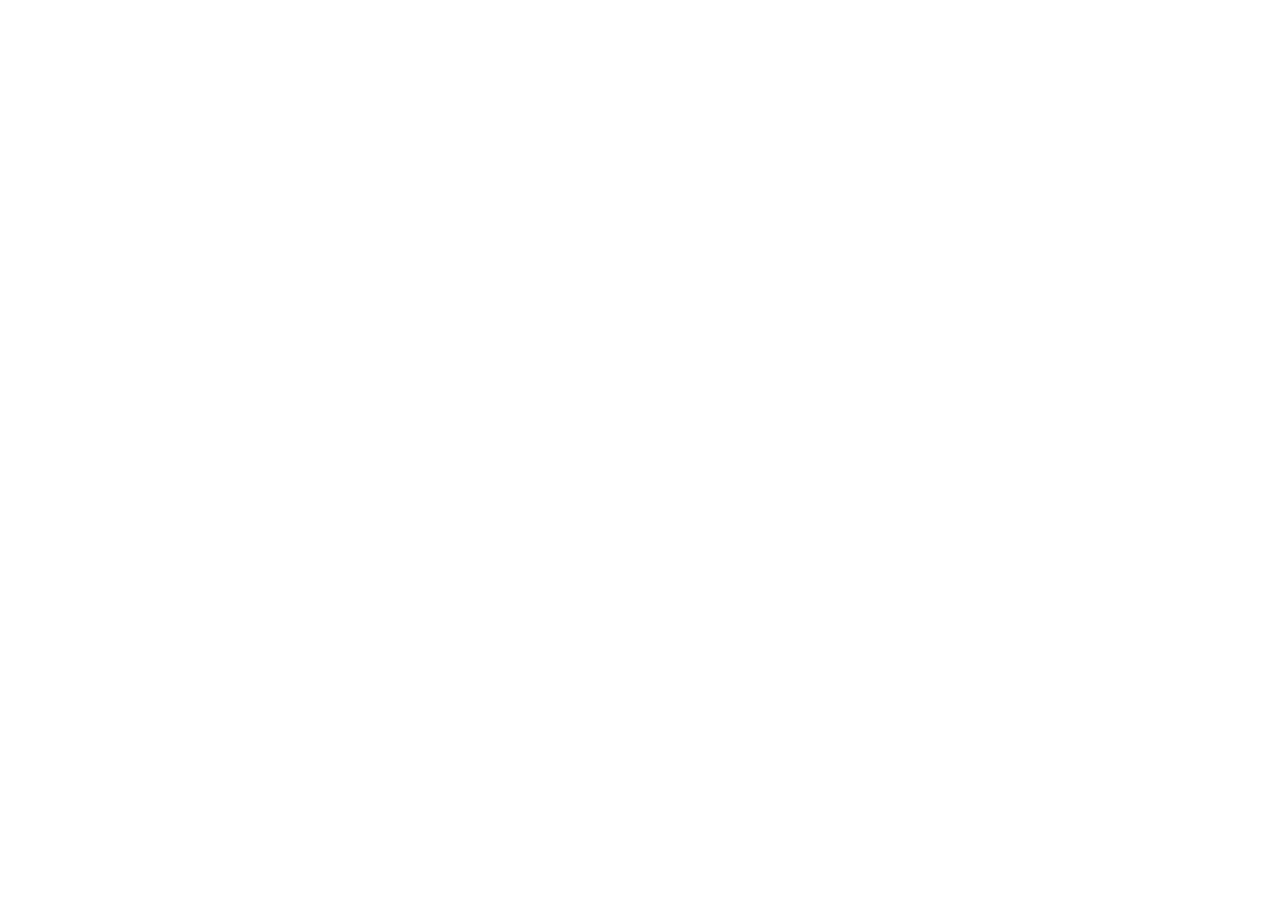
==== index.html @ 25af3614 "Add files via upload" ====
<!doctype html>
<html lang="en">
  <head>
    <meta charset="UTF-8" />
    <meta name="viewport" content="width=device-width, initial-scale=1.0" />
    <title>شركة النور للخدمات الفنية | Al-Nour Cooling & Technical Services</title>
    <meta name="description" content="شركة النور للخدمات الفنية - متخصصون في صيانة وتصليح جميع أنواع المكيفات في دبي، الشارقة، عجمان وباقي الإمارات. كشف مجاني وضمان على جميع الخدمات الفنية." />
    <meta name="keywords" content="صيانة مكيفات دبي, تصليح مكيفات الشارقة, صيانة تكييف عجمان, شركة النور للخدمات الفنية, صيانة تكييف الإمارات" />
  </head>
  <body>
    <div id="root"></div>
    <script type="module" src="/src/main.tsx"></script>
  </body>
</html>
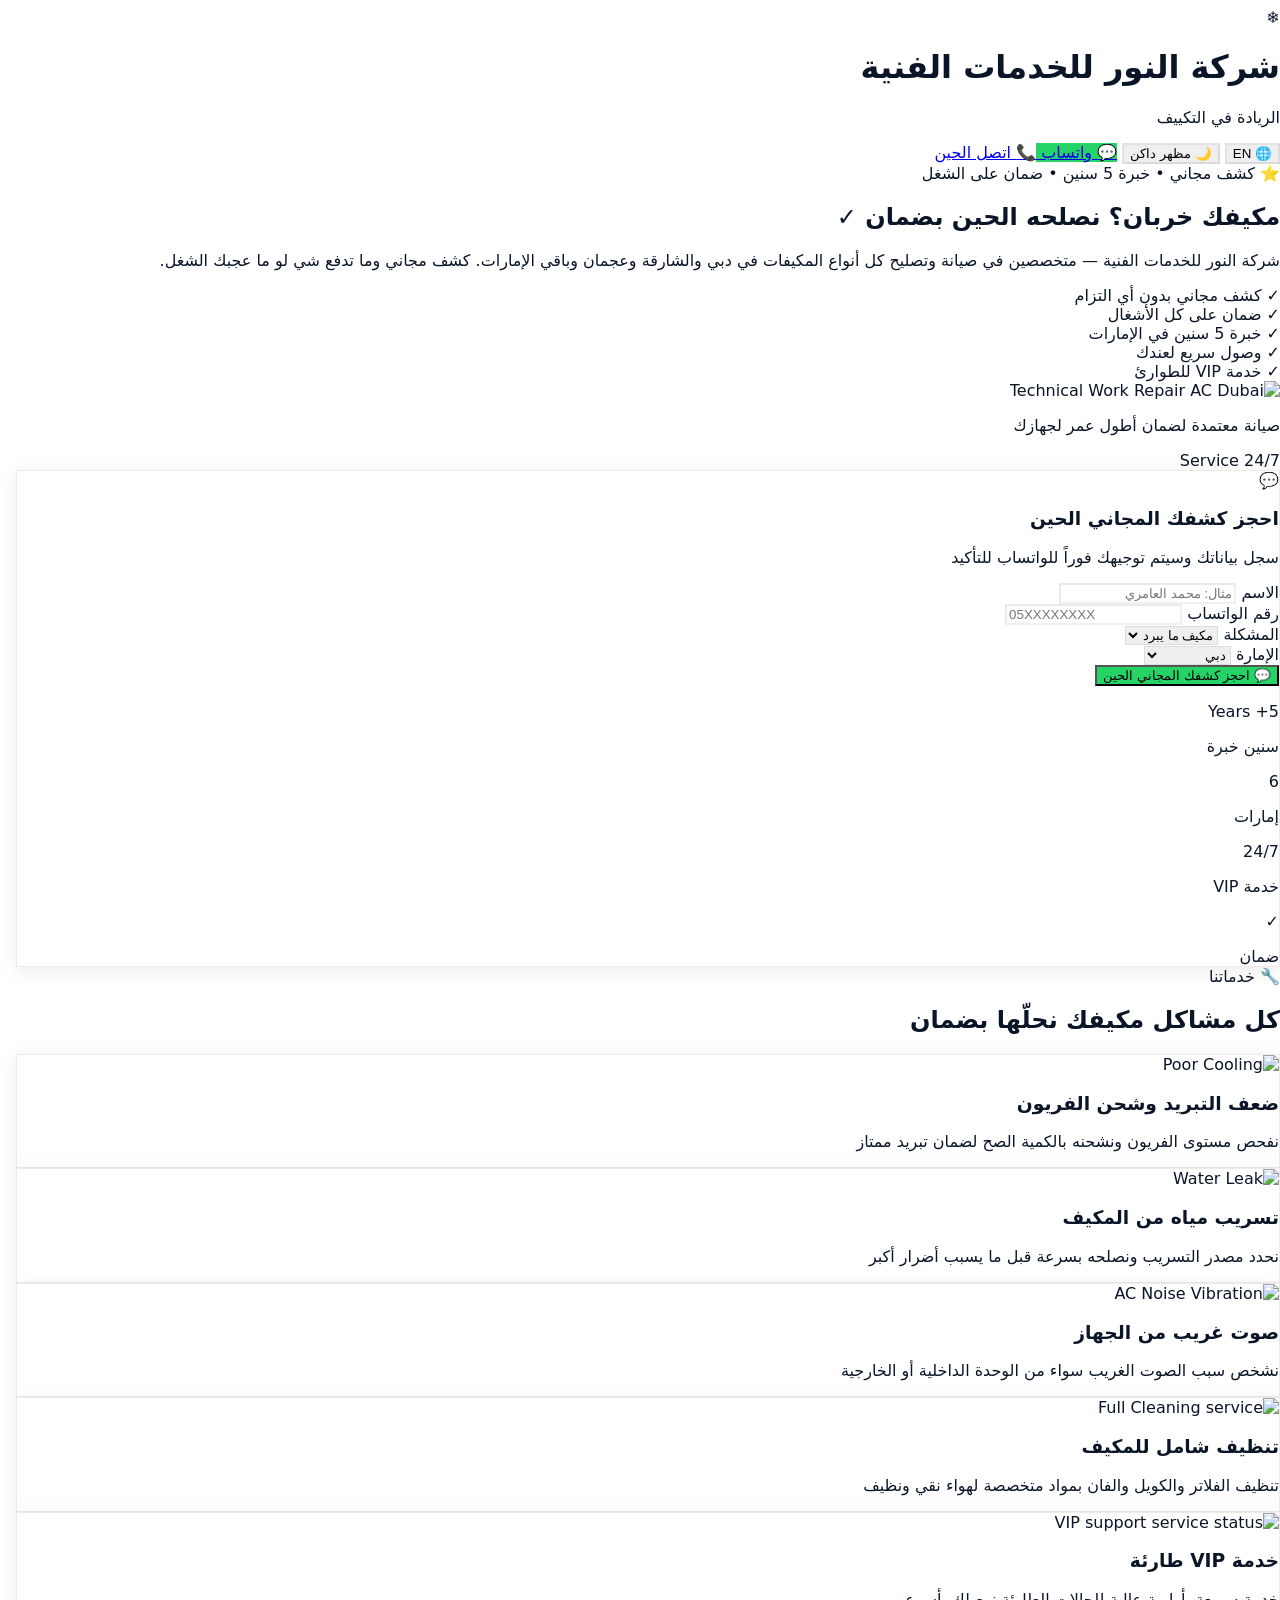
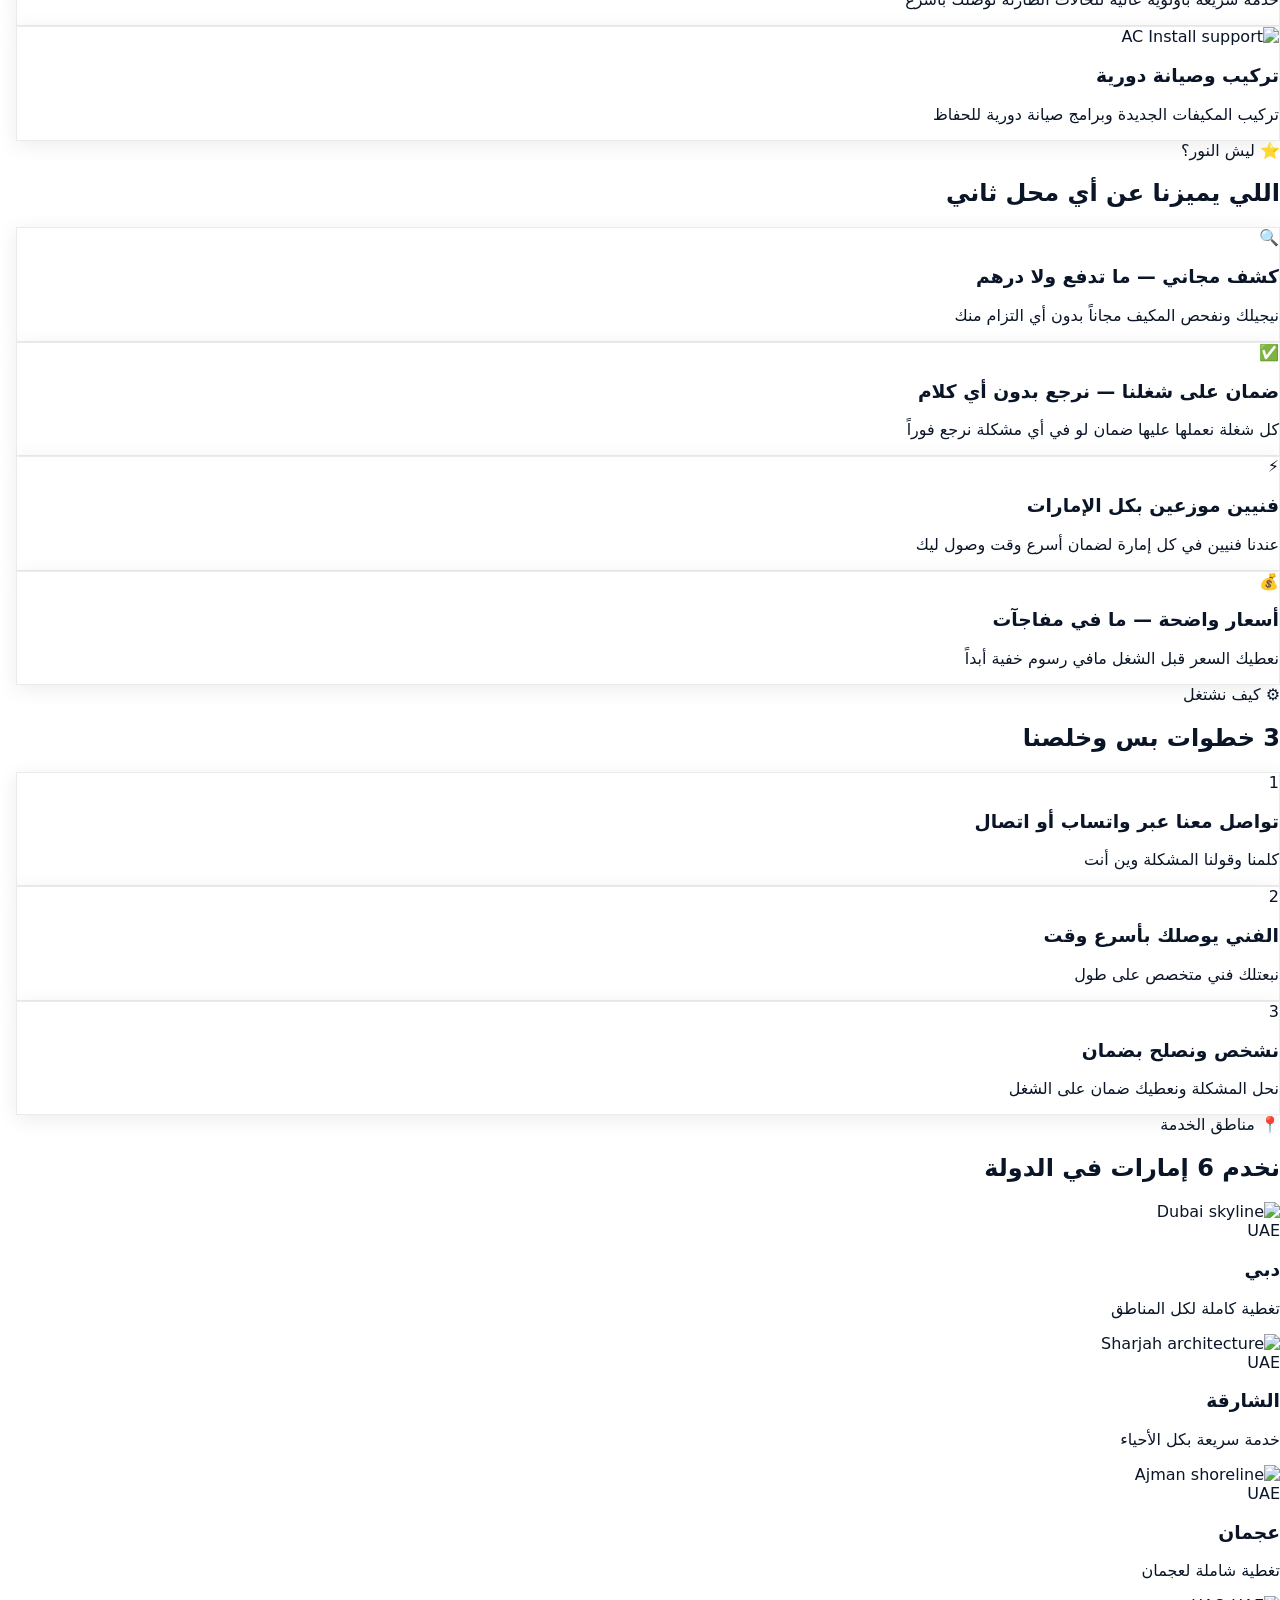
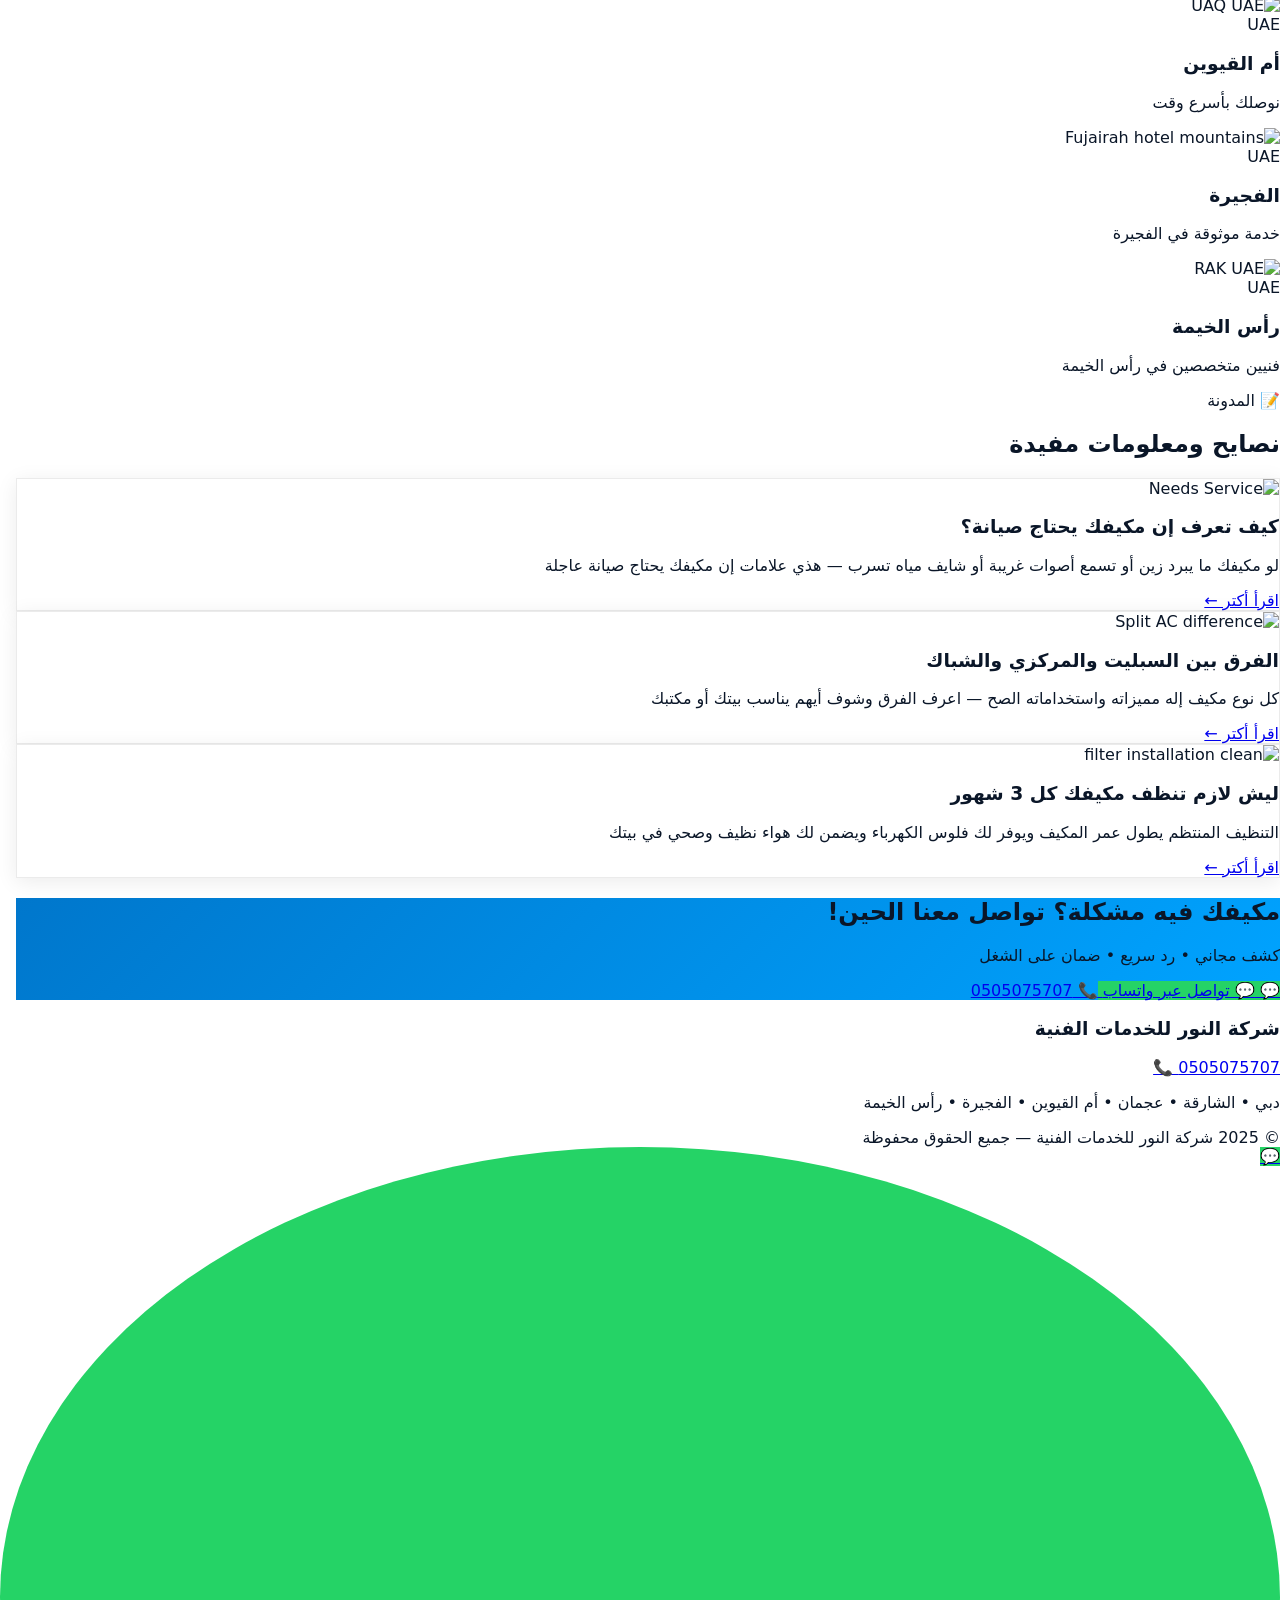
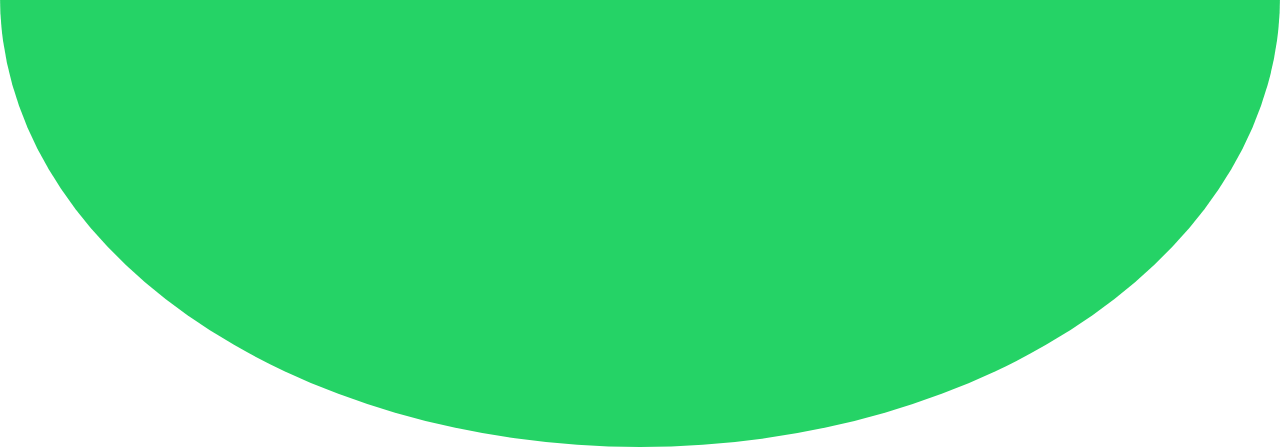
==== commit c9c75738: "Netlify deploy error due to missing or misnamed src/main.tsx file (6a4e03267c9fce00bde12cea)" ====
--- a/index.html
+++ b/index.html
@@ -1,15 +1,782 @@
-<!doctype html>
-<html lang="en">
-  <head>
-    <meta charset="UTF-8" />
-    <meta name="viewport" content="width=device-width, initial-scale=1.0" />
-    <title>شركة النور للخدمات الفنية | Al-Nour Cooling & Technical Services</title>
-    <meta name="description" content="شركة النور للخدمات الفنية - متخصصون في صيانة وتصليح جميع أنواع المكيفات في دبي، الشارقة، عجمان وباقي الإمارات. كشف مجاني وضمان على جميع الخدمات الفنية." />
-    <meta name="keywords" content="صيانة مكيفات دبي, تصليح مكيفات الشارقة, صيانة تكييف عجمان, شركة النور للخدمات الفنية, صيانة تكييف الإمارات" />
-  </head>
-  <body>
-    <div id="root"></div>
-    <script type="module" src="/src/main.tsx"></script>
-  </body>
+<!DOCTYPE html>
+<html lang="ar" dir="rtl" class="scroll-smooth">
+<head>
+  <meta charset="UTF-8">
+  <meta name="viewport" content="width=device-width, initial-scale=1.0">
+  <title>شركة النور للخدمات الفنية | Al-Nour Cooling & Technical Services</title>
+  <meta name="description" content="شركة النور للخدمات الفنية - متخصصون في صيانة وتصليح جميع أنواع المكيفات في دبي، الشارقة، عجمان وباقي الإمارات. كشف مجاني وضمان على جميع الخدمات الفنية.">
+  <meta name="keywords" content="صيانة مكيفات دبي, تصليح مكيفات الشارقة, صيانة تكييف عجمان, شركة النور للخدمات الفنية, صيانة تكييف الإمارات">
+
+  <!-- Tailwind CSS CDN -->
+  <script src="https://cdn.tailwindcss.com"></script>
+
+  <script>
+    tailwind.config = {
+      darkMode: 'class',
+      theme: {
+        extend: {
+          colors: {
+            app: {
+              blue: '#0077CC',
+              cyan: '#00A3FF',
+              navy: '#0A1628',
+              'navy-mid': '#0F2040',
+            }
+          }
+        }
+      }
+    }
+  </script>
+
+  <!-- Google Fonts support for Inter -->
+  <link href="https://fonts.googleapis.com/css2?family=Inter:wght@400;500;600;700;800;900&display=swap" rel="stylesheet">
+
+  <style>
+    /* 2. Primary Light CSS Variables */
+    :root {
+      --bg: #FFFFFF;
+      --bg-2: #F5F8FF;
+      --text: #0A1628;
+      --text-dim: #6B8BAA;
+      --blue: #0077CC;
+      --cyan: #00A3FF;
+      --navy: #0A1628;
+      --navy-mid: #0F2040;
+      --white: #FFFFFF;
+      --border: rgba(0,0,0,0.08);
+      --card-bg: #FFFFFF;
+      --shadow: 0 4px 20px rgba(0,0,0,0.08);
+    }
+
+    /* 3. Dark Mode CSS Variables */
+    .dark {
+      --bg: #0A1628;
+      --bg-2: #0F2040;
+      --text: #FFFFFF;
+      --text-dim: #8BA3C0;
+      --border: rgba(255,255,255,0.08);
+      --card-bg: rgba(255,255,255,0.04);
+      --shadow: 0 4px 20px rgba(0,0,0,0.3);
+    }
+
+    body {
+      font-family: 'Inter', system-ui, -apple-system, sans-serif;
+      background-color: var(--bg);
+      color: var(--text);
+      transition: background-color 0.3s ease, color 0.3s ease;
+    }
+
+    .custom-border {
+      border-color: var(--border);
+    }
+
+    .custom-card {
+      background-color: var(--card-bg);
+      border: 1px solid var(--border);
+      box-shadow: var(--shadow);
+    }
+
+    .custom-bg2 {
+      background-color: var(--bg-2);
+    }
+
+    /* Floating WhatsApp keyframes */
+    @keyframes ripple {
+      0% { transform: scale(1); opacity: 1; }
+      100% { transform: scale(1.4); opacity: 0; }
+    }
+    .ripple-active::before {
+      content: '';
+      position: absolute;
+      width: 100%;
+      height: 100%;
+      background-color: #25D366;
+      border-radius: 50%;
+      z-index: -1;
+      animation: ripple 1.8s infinite ease-out;
+    }
+  </style>
+</head>
+<body class="min-h-screen pb-12 overflow-x-hidden">
+
+  <!-- ==================== 1. FIXED BLURRED HEADER ==================== -->
+  <header class="fixed top-0 left-0 right-0 z-50 h-[84px] custom-border border-b bg-opacity-80 backdrop-blur-[12px] flex items-center transition-all duration-300 shadow-sm" style="background-color: rgba(var(--bg), 0.8);">
+    <div class="container mx-auto px-4 md:px-8 flex items-center justify-between">
+
+      <!-- Brand Logo Section -->
+      <div class="flex items-center gap-3">
+        <div class="w-11 h-11 rounded-xl bg-app-blue flex items-center justify-center text-white shadow-md cursor-pointer hover:bg-opacity-95 transition-all">
+          <span class="text-2xl">❄️</span>
+        </div>
+        <div class="flex flex-col">
+          <h1 class="font-extrabold text-base md:text-lg tracking-tight flex items-center gap-1">
+            <span data-ar="شركة النور للخدمات الفنية" data-en="Al-Nour Technical Services">شركة النور للخدمات الفنية</span>
+          </h1>
+          <p class="text-[10px] md:text-xs text-slate-400 leading-none">
+            <span data-ar="الريادة في التكييف" data-en="AC & Cooling Excellence">الريادة في التكييف</span>
+          </p>
+        </div>
+      </div>
+
+      <!-- Action Area controllers -->
+      <div class="flex items-center gap-2 md:gap-3">
+
+        <!-- Language Switch trigger -->
+        <button id="lang-btn" class="flex items-center gap-1.5 px-3 py-2 rounded-lg border custom-border bg-white text-xs font-bold transition-all hover:border-app-blue active:scale-95 cursor-pointer text-slate-800 dark:text-slate-100 dark:bg-slate-800">
+          <span>🌐</span>
+          <span id="lang-text">EN</span>
+        </button>
+
+        <!-- Separate Light / Dark mode button -->
+        <button id="theme-btn" class="flex items-center gap-1.5 px-3 py-2 rounded-lg border custom-border bg-white text-xs font-bold transition-all hover:border-app-blue active:scale-95 cursor-pointer text-slate-800 dark:text-slate-100 dark:bg-slate-800">
+          <span id="theme-icon">🌙</span>
+          <span id="theme-text" data-ar="مظهر داكن" data-en="Dark">مظهر داكن</span>
+        </button>
+
+        <!-- WhatsApp Button #25D366 -->
+        <a href="https://wa.me/971505075707" target="_blank" class="flex items-center gap-1.5 px-3 py-2.5 rounded-lg text-white font-bold text-xs md:text-sm shadow-md transition-all active:scale-95 hover:brightness-110" style="background-color: #25D366;">
+          <span>💬</span>
+          <span class="hidden sm:inline" data-ar="واتساب" data-en="WhatsApp">واتساب</span>
+        </a>
+
+        <!-- Call Button (Blue) -->
+        <a href="tel:0505075707" class="flex items-center gap-1.5 px-3 py-2.5 rounded-lg text-white bg-app-blue font-bold text-xs md:text-sm shadow-md transition-all active:scale-95 hover:brightness-110">
+          <span>📞</span>
+          <span class="hidden sm:inline" data-ar="اتصل الحين" data-en="Call Now">اتصل الحين</span>
+        </a>
+
+      </div>
+
+    </div>
+  </header>
+
+
+  <!-- ==================== 2. HERO AREA WITH FORM BLOCK ==================== -->
+  <main class="pt-32 pb-16 md:pt-40 md:pb-24 px-4 md:px-8 max-w-7xl mx-auto w-full">
+
+    <!-- Stage 2 Responsive Layout Grid (adapt to 1 column under 900px) -->
+    <div class="grid grid-cols-1 lg:grid-cols-12 gap-8 lg:gap-12 items-center">
+
+      <!-- Left Content Info (Span 7/12) -->
+      <div class="lg:col-span-7 flex flex-col items-start text-right">
+
+        <!-- Badge -->
+        <span class="inline-flex items-center gap-2 px-4 py-1.5 rounded-full bg-blue-100 dark:bg-blue-900/30 text-app-blue font-bold text-xs md:text-sm mb-6 border border-blue-200 dark:border-blue-800">
+          <span>⭐</span>
+          <span data-ar="كشف مجاني • خبرة 5 سنين • ضمان على الشغل" data-en="Free Inspection • 5 Years Experience • Guaranteed Work">
+            كشف مجاني • خبرة 5 سنين • ضمان على الشغل
+          </span>
+        </span>
+
+        <!-- Heading -->
+        <h2 class="text-3xl md:text-5xl lg:text-6xl font-black leading-tight mb-6 tracking-tight text-slate-900 dark:text-white">
+          <span data-ar="مكيفك خربان؟ نصلحه الحين بضمان ✓" data-en="AC Broken? We Fix It Now With Warranty ✓">
+            مكيفك خربان؟ نصلحه الحين بضمان ✓
+          </span>
+        </h2>
+
+        <!-- Sub-header -->
+        <p class="text-base md:text-lg text-slate-500 dark:text-slate-300 mb-8 leading-relaxed font-medium">
+          <span data-ar="شركة النور للخدمات الفنية — متخصصين في صيانة وتصليح كل أنواع المكيفات في دبي والشارقة وعجمان وباقي الإمارات. كشف مجاني وما تدفع شي لو ما عجبك الشغل." data-en="Al-Nour Technical Services — Specialists in repair and maintenance of all AC types across Dubai, Sharjah, Ajman and all UAE. Free inspection, no charge if not satisfied.">
+            شركة النور للخدمات الفنية — متخصصين في صيانة وتصليح كل أنواع المكيفات في دبي والشارقة وعجمان وباقي الإمارات. كشف مجاني وما تدفع شي لو ما عجبك الشغل.
+          </span>
+        </p>
+
+        <!-- Bullet Points -->
+        <div class="grid grid-cols-1 sm:grid-cols-2 gap-4 w-full mb-8">
+
+          <div class="flex items-center gap-2.5 bg-white dark:bg-white/5 border custom-border p-3.5 rounded-xl font-bold text-sm text-slate-800 dark:text-slate-100">
+            <span class="text-emerald-500">✓</span>
+            <span data-ar="كشف مجاني بدون أي التزام" data-en="Free inspection, no obligation">كشف مجاني بدون أي التزام</span>
+          </div>
+
+          <div class="flex items-center gap-2.5 bg-white dark:bg-white/5 border custom-border p-3.5 rounded-xl font-bold text-sm text-slate-800 dark:text-slate-100">
+            <span class="text-emerald-500">✓</span>
+            <span data-ar="ضمان على كل الأشغال" data-en="Warranty on all work">ضمان على كل الأشغال</span>
+          </div>
+
+          <div class="flex items-center gap-2.5 bg-white dark:bg-white/5 border custom-border p-3.5 rounded-xl font-bold text-sm text-slate-800 dark:text-slate-100">
+            <span class="text-emerald-500">✓</span>
+            <span data-ar="خبرة 5 سنين في الإمارات" data-en="5 years experience in UAE">خبرة 5 سنين في الإمارات</span>
+          </div>
+
+          <div class="flex items-center gap-2.5 bg-white dark:bg-white/5 border custom-border p-3.5 rounded-xl font-bold text-sm text-slate-800 dark:text-slate-100">
+            <span class="text-emerald-500">✓</span>
+            <span data-ar="وصول سريع لعندك" data-en="Fast response to your location">وصول سريع لعندك</span>
+          </div>
+
+          <div class="flex items-center gap-2.5 bg-white dark:bg-white/5 border custom-border p-3.5 rounded-xl font-bold text-sm text-slate-800 dark:text-slate-100 col-span-1 sm:col-span-2">
+            <span class="text-emerald-500">✓</span>
+            <span data-ar="خدمة VIP للطوارئ" data-en="VIP emergency service">خدمة VIP للطوارئ</span>
+          </div>
+
+        </div>
+
+        <!-- Tech Photo Image -->
+        <div class="relative w-full rounded-2xl overflow-hidden shadow-lg border custom-border max-w-2xl bg-gray-900">
+          <img src="https://images.unsplash.com/photo-1621905251189-08b45d6a269e?w=800" alt="Technical Work Repair AC Dubai" class="w-full h-64 md:h-80 object-cover hover:scale-102 transition-all duration-300">
+          <div class="absolute inset-0 bg-gradient-to-t from-black/80 to-transparent flex items-end p-6 justify-between text-white">
+            <p class="font-bold text-sm" data-ar="صيانة معتمدة لضمان أطول عمر لجهازك" data-en="Certified repair prolongs client setup">صيانة معتمدة لضمان أطول عمر لجهازك</p>
+            <span class="bg-app-blue px-2.5 py-1 rounded text-xs font-bold">24/7 Service</span>
+          </div>
+        </div>
+
+      </div>
+
+      <!-- Right WhatsApp Booking Form Column (Span 5/12) -->
+      <div class="lg:col-span-5 w-full">
+
+        <div class="custom-card rounded-2xl p-6 md:p-8">
+          <div class="flex items-center gap-3 mb-6">
+            <span class="text-3xl">💬</span>
+            <div>
+              <h3 class="font-extrabold text-lg text-slate-800 dark:text-white" data-ar="احجز كشفك المجاني الحين" data-en="Book Your Free Inspection Now">
+                احجز كشفك المجاني الحين
+              </h3>
+              <p class="text-xs text-slate-400" data-ar="سجل بياناتك وسيتم توجيهك فوراً للواتساب للتأكيد" data-en="Fill form, get direct WhatsApp scheduling confirmation">
+                سجل بياناتك وسيتم توجيهك فوراً للواتساب للتأكيد
+              </p>
+            </div>
+          </div>
+
+          <!-- The static booking form -->
+          <form id="whatsappForm" class="space-y-4">
+
+            <!-- Field: Name -->
+            <div>
+              <label class="block text-xs font-bold text-slate-400 mb-1.5 uppercase tracking-wider" data-ar="الاسم" data-en="Name">الاسم</label>
+              <input type="text" id="form-name" required placeholder="مثال: محمد العامري" class="w-full px-4 py-3 rounded-xl border custom-border bg-slate-50 dark:bg-slate-900/40 text-sm focus:outline-none focus:border-app-blue">
+            </div>
+
+            <!-- Field: WhatsApp Phone Number -->
+            <div>
+              <label class="block text-xs font-bold text-slate-400 mb-1.5 uppercase tracking-wider" data-ar="رقم الواتساب" data-en="WhatsApp Number">رقم الواتساب</label>
+              <input type="tel" id="form-phone" required placeholder="05XXXXXXXX" class="w-full px-4 py-3 rounded-xl border custom-border bg-slate-50 dark:bg-slate-900/40 text-sm focus:outline-none focus:border-app-blue text-left" dir="ltr">
+            </div>
+
+            <!-- Field: Dropdown Problem -->
+            <div>
+              <label class="block text-xs font-bold text-slate-400 mb-1.5 uppercase tracking-wider" data-ar="المشكلة" data-en="The Problem">المشكلة</label>
+              <select id="form-problem" class="w-full px-4 py-3 rounded-xl border custom-border bg-slate-50 dark:bg-slate-900/40 text-sm focus:outline-none focus:border-app-blue cursor-pointer">
+                <option value="مكيف ما يبرد" data-ar="مكيف ما يبرد" data-en="Poor Cooling">مكيف ما يبرد</option>
+                <option value="تسريب مياه" data-ar="تسريب مياه" data-en="Water Leak">تسريب مياه</option>
+                <option value="صوت غريب" data-ar="صوت غريب" data-en="Strange Noise">صوت غريب</option>
+                <option value="تنظيف" data-ar="تنظيف" data-en="Cleaning">تنظيف</option>
+                <option value="شحن فريون" data-ar="شحن فريون" data-en="Gas Refill">شحن فريون</option>
+                <option value="تركيب جديد" data-ar="تركيب جديد" data-en="New Installation">تركيب جديد</option>
+                <option value="غيره" data-ar="غيره" data-en="Other Problems">غيره</option>
+              </select>
+            </div>
+
+            <!-- Field: Dropdown Emirate -->
+            <div>
+              <label class="block text-xs font-bold text-slate-400 mb-1.5 uppercase tracking-wider" data-ar="الإمارة" data-en="The Emirate">الإمارة</label>
+              <select id="form-emirate" class="w-full px-4 py-3 rounded-xl border custom-border bg-slate-50 dark:bg-slate-900/40 text-sm focus:outline-none focus:border-app-blue cursor-pointer">
+                <option value="دبي" data-ar="دبي" data-en="Dubai">دبي</option>
+                <option value="الشارقة" data-ar="الشارقة" data-en="Sharjah">الشارقة</option>
+                <option value="عجمان" data-ar="عجمان" data-en="Ajman">عجمان</option>
+                <option value="أم القيوين" data-ar="أم القيوين" data-en="UAQ">أم القيوين</option>
+                <option value="الفجيرة" data-ar="الفجيرة" data-en="Fujairah">الفجيرة</option>
+                <option value="رأس الخيمة" data-ar="رأس الخيمة" data-en="RAK">رأس الخيمة</option>
+              </select>
+            </div>
+
+            <!-- Form dispatch btn -->
+            <button type="submit" class="w-full flex items-center justify-center gap-2 py-4 rounded-xl text-white font-bold text-base cursor-pointer hover:bg-opacity-95 shadow" style="background-color: #25D366;">
+              <span data-ar="💬 احجز كشفك المجاني الحين" data-en="💬 Book Your Free Inspection Now">💬 احجز كشفك المجاني الحين</span>
+            </button>
+
+          </form>
+
+          <!-- Stats list stage 2 Under Form container -->
+          <div class="mt-6 pt-5 border-t border-dashed custom-border grid grid-cols-4 gap-2 text-[10px] md:text-xs text-center font-bold text-slate-400">
+            <div>
+              <p class="text-app-blue font-black">5+ Years</p>
+              <span data-ar="سنين خبرة" data-en="Years Exp.">سنين خبرة</span>
+            </div>
+            <div class="border-r custom-border">
+              <p class="text-app-blue font-black">6</p>
+              <span data-ar="إمارات" data-en="Emirates">إمارات</span>
+            </div>
+            <div class="border-r custom-border">
+              <p class="text-app-blue font-black">24/7</p>
+              <span data-ar="خدمة VIP" data-en="VIP Service">خدمة VIP</span>
+            </div>
+            <div class="border-r custom-border">
+              <p class="text-emerald-500 font-black">✓</p>
+              <span data-ar="ضمان" data-en="Warranty">ضمان</span>
+            </div>
+          </div>
+
+        </div>
+
+      </div>
+
+    </div>
+
+  </main>
+
+
+  <!-- ==================== 3. SERVICES SECTION ==================== -->
+  <section class="py-16 md:py-24 bg-slate-50 dark:bg-slate-900/30 border-y custom-border">
+    <div class="container mx-auto px-4 md:px-8 max-w-7xl">
+
+      <div class="text-center mb-16">
+        <span class="text-xs md:text-sm font-extrabold text-app-blue bg-blue-50 dark:bg-blue-950/40 px-3 py-1 rounded-full uppercase tracking-wider" data-ar="🔧 خدماتنا" data-en="🔧 Our Services">🔧 خدماتنا</span>
+        <h2 class="text-2xl md:text-4xl font-black text-slate-900 dark:text-white mt-3" data-ar="كل مشاكل مكيفك نحلّها بضمان" data-en="Every AC Problem, Fixed With Warranty">كل مشاكل مكيفك نحلّها بضمان</h2>
+        <div class="w-12 h-1 bg-app-blue mx-auto mt-4 rounded"></div>
+      </div>
+
+      <!-- 6 Service Cards Grid (Adaptive at 900px to 2 cols, 1 col under 520px) -->
+      <div class="grid grid-cols-1 md:grid-cols-2 lg:grid-cols-3 gap-6">
+
+        <!-- Card 1 -->
+        <div class="custom-card rounded-2xl overflow-hidden hover:border-app-blue/40 duration-300">
+          <div class="h-48 overflow-hidden bg-gray-100">
+            <img src="https://images.unsplash.com/photo-1545259741-2ea3ebf61fa3?w=500" alt="Poor Cooling" class="w-full h-full object-cover">
+          </div>
+          <div class="p-5 text-right">
+            <h3 class="font-extrabold text-lg text-slate-900 dark:text-white mb-2" data-ar="ضعف التبريد وشحن الفريون" data-en="Poor Cooling & Gas Refill">ضعف التبريد وشحن الفريون</h3>
+            <p class="text-sm text-slate-500 dark:text-slate-300 leading-relaxed font-medium" data-ar="نفحص مستوى الفريون ونشحنه بالكمية الصح لضمان تبريد ممتاز" data-en="We check & refill gas to the right level for optimal cooling">نفحص مستوى الفريون ونشحنه بالكمية الصح لضمان تبريد ممتاز</p>
+          </div>
+        </div>
+
+        <!-- Card 2 -->
+        <div class="custom-card rounded-2xl overflow-hidden hover:border-app-blue/40 duration-300">
+          <div class="h-48 overflow-hidden bg-gray-100">
+            <img src="https://images.unsplash.com/photo-1581094794329-c8112a89af12?w=500" alt="Water Leak" class="w-full h-full object-cover">
+          </div>
+          <div class="p-5 text-right">
+            <h3 class="font-extrabold text-lg text-slate-900 dark:text-white mb-2" data-ar="تسريب مياه من المكيف" data-en="Water Leakage Fix">تسريب مياه من المكيف</h3>
+            <p class="text-sm text-slate-500 dark:text-slate-300 leading-relaxed font-medium" data-ar="نحدد مصدر التسريب ونصلحه بسرعة قبل ما يسبب أضرار أكبر" data-en="We locate and fix leaks fast before they cause more damage">نحدد مصدر التسريب ونصلحه بسرعة قبل ما يسبب أضرار أكبر</p>
+          </div>
+        </div>
+
+        <!-- Card 3 -->
+        <div class="custom-card rounded-2xl overflow-hidden hover:border-app-blue/40 duration-300">
+          <div class="h-48 overflow-hidden bg-gray-100">
+            <img src="https://images.unsplash.com/photo-1504328345606-18bbc8c9d7d1?w=500" alt="AC Noise Vibration" class="w-full h-full object-cover">
+          </div>
+          <div class="p-5 text-right">
+            <h3 class="font-extrabold text-lg text-slate-900 dark:text-white mb-2" data-ar="صوت غريب من الجهاز" data-en="Noise & Vibration Fix">صوت غريب من الجهاز</h3>
+            <p class="text-sm text-slate-500 dark:text-slate-300 leading-relaxed font-medium" data-ar="نشخص سبب الصوت الغريب سواء من الوحدة الداخلية أو الخارجية" data-en="We diagnose unusual sounds from indoor or outdoor unit">نشخص سبب الصوت الغريب سواء من الوحدة الداخلية أو الخارجية</p>
+          </div>
+        </div>
+
+        <!-- Card 4 -->
+        <div class="custom-card rounded-2xl overflow-hidden hover:border-app-blue/40 duration-300">
+          <div class="h-48 overflow-hidden bg-gray-100">
+            <img src="https://images.unsplash.com/photo-1527689368864-3a821dbccc34?w=500" alt="Full Cleaning service" class="w-full h-full object-cover">
+          </div>
+          <div class="p-5 text-right">
+            <h3 class="font-extrabold text-lg text-slate-900 dark:text-white mb-2" data-ar="تنظيف شامل للمكيف" data-en="Full AC Cleaning">تنظيف شامل للمكيف</h3>
+            <p class="text-sm text-slate-500 dark:text-slate-300 leading-relaxed font-medium" data-ar="تنظيف الفلاتر والكويل والفان بمواد متخصصة لهواء نقي ونظيف" data-en="Full filter, coil & fan clean with specialist products">تنظيف الفلاتر والكويل والفان بمواد متخصصة لهواء نقي ونظيف</p>
+          </div>
+        </div>
+
+        <!-- Card 5 -->
+        <div class="custom-card rounded-2xl overflow-hidden hover:border-app-blue/40 duration-300">
+          <div class="h-48 overflow-hidden bg-gray-100">
+            <img src="https://images.unsplash.com/photo-1549576490-b0b4831ef60a?w=500" alt="VIP support service status" class="w-full h-full object-cover">
+          </div>
+          <div class="p-5 text-right">
+            <h3 class="font-extrabold text-lg text-slate-900 dark:text-white mb-2" data-ar="خدمة VIP طارئة" data-en="VIP Emergency Service">خدمة VIP طارئة</h3>
+            <p class="text-sm text-slate-500 dark:text-slate-300 leading-relaxed font-medium" data-ar="خدمة سريعة بأولوية عالية للحالات الطارئة نوصلك بأسرع" data-en="High-priority fast service for emergencies, we arrive ASAP">خدمة سريعة بأولوية عالية للحالات الطارئة نوصلك بأسرع</p>
+          </div>
+        </div>
+
+        <!-- Card 6 -->
+        <div class="custom-card rounded-2xl overflow-hidden hover:border-app-blue/40 duration-300">
+          <div class="h-48 overflow-hidden bg-gray-100">
+            <img src="https://images.unsplash.com/photo-1621905252507-b354bc25edac?w=500" alt="AC Install support" class="w-full h-full object-cover">
+          </div>
+          <div class="p-5 text-right">
+            <h3 class="font-extrabold text-lg text-slate-900 dark:text-white mb-2" data-ar="تركيب وصيانة دورية" data-en="Installation & Maintenance">تركيب وصيانة دورية</h3>
+            <p class="text-sm text-slate-500 dark:text-slate-300 leading-relaxed font-medium" data-ar="تركيب المكيفات الجديدة وبرامج صيانة دورية للحفاظ" data-en="New AC installation and scheduled maintenance programs">تركيب المكيفات الجديدة وبرامج صيانة دورية للحفاظ</p>
+          </div>
+        </div>
+
+      </div>
+
+    </div>
+  </section>
+
+
+  <!-- ==================== 4. WHY US SECTION ==================== -->
+  <section class="py-16 md:py-24 max-w-7xl mx-auto w-full px-4 md:px-8">
+
+    <div class="text-center mb-16">
+      <span class="text-xs md:text-sm font-extrabold text-app-cyan bg-blue-50 dark:bg-blue-950/30 px-3 py-1 rounded-full uppercase" data-ar="⭐ ليش النور؟" data-en="⭐ Why Al-Nour?">⭐ ليش النور؟</span>
+      <h2 class="text-2xl md:text-4xl font-black text-slate-900 dark:text-white mt-3" data-ar="اللي يميزنا عن أي محل ثاني" data-en="What Sets Us Apart">اللي يميزنا عن أي محل ثاني</h2>
+      <div class="w-12 h-1 bg-app-cyan mx-auto mt-4 rounded"></div>
+    </div>
+
+    <!-- 4 key distinct features -->
+    <div class="grid grid-cols-1 md:grid-cols-2 lg:grid-cols-4 gap-6">
+
+      <!-- F1 -->
+      <div class="custom-card p-6 rounded-2xl text-right flex flex-col justify-between hover:-translate-y-1 duration-300">
+        <span class="text-3xl mb-4 block">🔍</span>
+        <div>
+          <h3 class="font-bold text-base text-slate-900 dark:text-white mb-2" data-ar="كشف مجاني — ما تدفع ولا درهم" data-en="Free inspection — zero cost">كشف مجاني — ما تدفع ولا درهم</h3>
+          <p class="text-xs text-slate-500 dark:text-slate-300 font-medium" data-ar="نيجيلك ونفحص المكيف مجاناً بدون أي التزام منك" data-en="We come to you and inspect your AC for free, no obligation">نيجيلك ونفحص المكيف مجاناً بدون أي التزام منك</p>
+        </div>
+      </div>
+
+      <!-- F2 -->
+      <div class="custom-card p-6 rounded-2xl text-right flex flex-col justify-between hover:-translate-y-1 duration-300">
+        <span class="text-3xl mb-4 block">✅</span>
+        <div>
+          <h3 class="font-bold text-base text-slate-900 dark:text-white mb-2" data-ar="ضمان على شغلنا — نرجع بدون أي كلام" data-en="Guaranteed work — we return free">ضمان على شغلنا — نرجع بدون أي كلام</h3>
+          <p class="text-xs text-slate-500 dark:text-slate-300 font-medium" data-ar="كل شغلة نعملها عليها ضمان لو في أي مشكلة نرجع فوراً" data-en="Everything we do is warranted we return immediately if needed">كل شغلة نعملها عليها ضمان لو في أي مشكلة نرجع فوراً</p>
+        </div>
+      </div>
+
+      <!-- F3 -->
+      <div class="custom-card p-6 rounded-2xl text-right flex flex-col justify-between hover:-translate-y-1 duration-300">
+        <span class="text-3xl mb-4 block">⚡</span>
+        <div>
+          <h3 class="font-bold text-base text-slate-900 dark:text-white mb-2" data-ar="فنيين موزعين بكل الإمارات" data-en="Technicians across all Emirates">فنيين موزعين بكل الإمارات</h3>
+          <p class="text-xs text-slate-500 dark:text-slate-300 font-medium" data-ar="عندنا فنيين في كل إمارة لضمان أسرع وقت وصول ليك" data-en="We have technicians in every emirate for fastest arrival">عندنا فنيين في كل إمارة لضمان أسرع وقت وصول ليك</p>
+        </div>
+      </div>
+
+      <!-- F4 -->
+      <div class="custom-card p-6 rounded-2xl text-right flex flex-col justify-between hover:-translate-y-1 duration-300">
+        <span class="text-3xl mb-4 block">💰</span>
+        <div>
+          <h3 class="font-bold text-base text-slate-900 dark:text-white mb-2" data-ar="أسعار واضحة — ما في مفاجآت" data-en="Clear prices — no surprises">أسعار واضحة — ما في مفاجآت</h3>
+          <p class="text-xs text-slate-500 dark:text-slate-300 font-medium" data-ar="نعطيك السعر قبل الشغل مافي رسوم خفية أبداً" data-en="We quote before we start no hidden fees ever">نعطيك السعر قبل الشغل مافي رسوم خفية أبداً</p>
+        </div>
+      </div>
+
+    </div>
+
+  </section>
+
+
+  <!-- ==================== 5. HOW IT WORKS SECTION ==================== -->
+  <section class="py-16 md:py-24 bg-slate-50 dark:bg-slate-900/30 border-y custom-border">
+    <div class="container mx-auto px-4 md:px-8 max-w-7xl">
+
+      <div class="text-center mb-16">
+        <span class="text-xs md:text-sm font-extrabold text-app-blue bg-blue-100 dark:bg-blue-900/30 px-3 py-1 rounded-full uppercase" data-ar="⚙️ كيف نشتغل" data-en="⚙️ How It Works">⚙️ كيف نشتغل</span>
+        <h2 class="text-2xl md:text-4xl font-black text-slate-900 dark:text-white mt-3" data-ar="3 خطوات بس وخلصنا" data-en="Just 3 Steps and Done">3 خطوات بس وخلصنا</h2>
+        <div class="w-12 h-1 bg-app-blue mx-auto mt-4 rounded"></div>
+      </div>
+
+      <div class="grid grid-cols-1 lg:grid-cols-3 gap-8">
+
+        <!-- Step 1 -->
+        <div class="custom-card p-6 rounded-2xl text-center relative pt-12">
+          <span class="absolute -top-6 left-1/2 -translate-x-1/2 w-12 h-12 rounded-full bg-app-blue text-white font-bold flex items-center justify-center border-4 border-white shadow">1</span>
+          <h3 class="font-extrabold text-lg text-slate-900 dark:text-white mb-2" data-ar="تواصل معنا عبر واتساب أو اتصال" data-en="Contact us via WhatsApp or Call">تواصل معنا عبر واتساب أو اتصال</h3>
+          <p class="text-sm text-slate-500 dark:text-slate-300 font-medium" data-ar="كلمنا وقولنا المشكلة وين أنت" data-en="Tell us your issue and location">كلمنا وقولنا المشكلة وين أنت</p>
+        </div>
+
+        <!-- Step 2 -->
+        <div class="custom-card p-6 rounded-2xl text-center relative pt-12">
+          <span class="absolute -top-6 left-1/2 -translate-x-1/2 w-12 h-12 rounded-full bg-app-blue text-white font-bold flex items-center justify-center border-4 border-white shadow">2</span>
+          <h3 class="font-extrabold text-lg text-slate-900 dark:text-white mb-2" data-ar="الفني يوصلك بأسرع وقت" data-en="Technician arrives ASAP">الفني يوصلك بأسرع وقت</h3>
+          <p class="text-sm text-slate-500 dark:text-slate-400 font-medium" data-ar="نبعتلك فني متخصص على طول" data-en="We dispatch a specialist immediately">نبعتلك فني متخصص على طول</p>
+        </div>
+
+        <!-- Step 3 -->
+        <div class="custom-card p-6 rounded-2xl text-center relative pt-12">
+          <span class="absolute -top-6 left-1/2 -translate-x-1/2 w-12 h-12 rounded-full bg-app-blue text-white font-bold flex items-center justify-center border-4 border-white shadow">3</span>
+          <h3 class="font-extrabold text-lg text-slate-900 dark:text-white mb-2" data-ar="نشخص ونصلح بضمان" data-en="We diagnose & fix with warranty">نشخص ونصلح بضمان</h3>
+          <p class="text-sm text-slate-500 dark:text-slate-400 font-medium" data-ar="نحل المشكلة ونعطيك ضمان على الشغل" data-en="Problem solved with full warranty">نحل المشكلة ونعطيك ضمان على الشغل</p>
+        </div>
+
+      </div>
+
+    </div>
+  </section>
+
+
+  <!-- ==================== 6. CITIES OF SERVICE ==================== -->
+  <section class="py-16 md:py-24 max-w-7xl mx-auto w-full px-4 md:px-8">
+
+    <div class="text-center mb-16">
+      <span class="text-xs md:text-sm font-extrabold text-app-blue bg-blue-50 dark:bg-blue-900/40 px-3 py-1 rounded-full uppercase" data-ar="📍 مناطق الخدمة" data-en="📍 Service Areas">📍 مناطق الخدمة</span>
+      <h2 class="text-2xl md:text-4xl font-black text-slate-900 dark:text-white mt-3" data-ar="نخدم 6 إمارات في الدولة" data-en="Serving 6 Emirates Across UAE">نخدم 6 إمارات في الدولة</h2>
+      <div class="w-12 h-1 bg-app-blue mx-auto mt-4 rounded"></div>
+    </div>
+
+    <!-- 6 covered UAE emirates custom cards -->
+    <div class="grid grid-cols-1 sm:grid-cols-2 lg:grid-cols-3 gap-6">
+
+      <!-- Dubai -->
+      <div class="relative h-64 rounded-2xl overflow-hidden shadow bg-gray-900 flex items-end p-6 border custom-border group">
+        <img src="https://images.unsplash.com/photo-1512453979798-5ea266f8880c?w=500" alt="Dubai skyline" class="absolute inset-0 w-full h-full object-cover opacity-60 group-hover:scale-102 transition duration-500">
+        <div class="relative z-10 text-right w-full">
+          <span class="text-xs font-bold text-[#00A3FF] tracking-wider uppercase bg-[#00A3FF]/10 px-2 py-1 rounded mb-2 inline-block">UAE</span>
+          <h3 class="text-2xl font-black text-white" data-ar="دبي" data-en="Dubai">دبي</h3>
+          <p class="text-xs text-slate-200" data-ar="تغطية كاملة لكل المناطق" data-en="Full coverage across all areas">تغطية كاملة لكل المناطق</p>
+        </div>
+        <div class="absolute inset-0 bg-gradient-to-t from-black/85 via-black/20 to-transparent pointer-events-none"></div>
+      </div>
+
+      <!-- Sharjah -->
+      <div class="relative h-64 rounded-2xl overflow-hidden shadow bg-gray-900 flex items-end p-6 border custom-border group">
+        <img src="https://images.unsplash.com/photo-1544984243-ec57ea16fe25?w=500" alt="Sharjah architecture" class="absolute inset-0 w-full h-full object-cover opacity-60 group-hover:scale-102 transition duration-500">
+        <div class="relative z-10 text-right w-full">
+          <span class="text-xs font-bold text-emerald-400 tracking-wider uppercase bg-emerald-400/10 px-2 py-1 rounded mb-2 inline-block">UAE</span>
+          <h3 class="text-2xl font-black text-white" data-ar="الشارقة" data-en="Sharjah">الشارقة</h3>
+          <p class="text-xs text-slate-200" data-ar="خدمة سريعة بكل الأحياء" data-en="Fast service in all districts">خدمة سريعة بكل الأحياء</p>
+        </div>
+        <div class="absolute inset-0 bg-gradient-to-t from-black/85 via-black/20 to-transparent pointer-events-none"></div>
+      </div>
+
+      <!-- Ajman -->
+      <div class="relative h-64 rounded-2xl overflow-hidden shadow bg-gray-900 flex items-end p-6 border custom-border group">
+        <img src="https://images.unsplash.com/photo-1582672060674-bc2bd808a8b5?w=500" alt="Ajman shoreline" class="absolute inset-0 w-full h-full object-cover opacity-60 group-hover:scale-102 transition duration-500">
+        <div class="relative z-10 text-right w-full">
+          <span class="text-xs font-bold text-amber-400 tracking-wider uppercase bg-amber-400/10 px-2 py-1 rounded mb-2 inline-block">UAE</span>
+          <h3 class="text-2xl font-black text-white" data-ar="عجمان" data-en="Ajman">عجمان</h3>
+          <p class="text-xs text-slate-200" data-ar="تغطية شاملة لعجمان" data-en="Full Ajman coverage">تغطية شاملة لعجمان</p>
+        </div>
+        <div class="absolute inset-0 bg-gradient-to-t from-black/85 via-black/20 to-transparent pointer-events-none"></div>
+      </div>
+
+      <!-- Umm Al Quwain -->
+      <div class="relative h-64 rounded-2xl overflow-hidden shadow bg-gray-900 flex items-end p-6 border custom-border group">
+        <img src="https://images.unsplash.com/photo-1551882547-ff40c63fe5fa?w=500" alt="UAQ UAE" class="absolute inset-0 w-full h-full object-cover opacity-60 group-hover:scale-102 transition duration-500">
+        <div class="relative z-10 text-right w-full">
+          <span class="text-xs font-bold text-orange-400 tracking-wider uppercase bg-orange-400/10 px-2 py-1 rounded mb-2 inline-block">UAE</span>
+          <h3 class="text-2xl font-black text-white" data-ar="أم القيوين" data-en="UAQ">أم القيوين</h3>
+          <p class="text-xs text-slate-200" data-ar="نوصلك بأسرع وقت" data-en="Fast arrival guaranteed">نوصلك بأسرع وقت</p>
+        </div>
+        <div class="absolute inset-0 bg-gradient-to-t from-black/85 via-black/20 to-transparent pointer-events-none"></div>
+      </div>
+
+      <!-- Fujairah -->
+      <div class="relative h-64 rounded-2xl overflow-hidden shadow bg-gray-900 flex items-end p-6 border custom-border group">
+        <img src="https://images.unsplash.com/photo-1571896349842-33c89424de2d?w=500" alt="Fujairah hotel mountains" class="absolute inset-0 w-full h-full object-cover opacity-60 group-hover:scale-102 transition duration-500">
+        <div class="relative z-10 text-right w-full">
+          <span class="text-xs font-bold text-cyan-400 tracking-wider uppercase bg-cyan-400/10 px-2 py-1 rounded mb-2 inline-block">UAE</span>
+          <h3 class="text-2xl font-black text-white" data-ar="الفجيرة" data-en="Fujairah">الفجيرة</h3>
+          <p class="text-xs text-slate-200" data-ar="خدمة موثوقة في الفجيرة" data-en="Reliable service in Fujairah">خدمة موثوقة في الفجيرة</p>
+        </div>
+        <div class="absolute inset-0 bg-gradient-to-t from-black/85 via-black/20 to-transparent pointer-events-none"></div>
+      </div>
+
+      <!-- Ras Al Khaimah -->
+      <div class="relative h-64 rounded-2xl overflow-hidden shadow bg-gray-900 flex items-end p-6 border custom-border group">
+        <img src="https://images.unsplash.com/photo-1540541338287-41700207dee6?w=500" alt="RAK UAE" class="absolute inset-0 w-full h-full object-cover opacity-60 group-hover:scale-102 transition duration-500">
+        <div class="relative z-10 text-right w-full">
+          <span class="text-xs font-bold text-rose-400 tracking-wider uppercase bg-rose-400/10 px-2 py-1 rounded mb-2 inline-block">UAE</span>
+          <h3 class="text-2xl font-black text-white" data-ar="رأس الخيمة" data-en="RAK">رأس الخيمة</h3>
+          <p class="text-xs text-slate-200" data-ar="فنيين متخصصين في رأس الخيمة" data-en="Expert technicians in RAK">فنيين متخصصين في رأس الخيمة</p>
+        </div>
+        <div class="absolute inset-0 bg-gradient-to-t from-black/85 via-black/20 to-transparent pointer-events-none"></div>
+      </div>
+
+    </div>
+
+  </section>
+
+
+  <!-- ==================== 7. HELPFUL ARTICLES (BLOG) ==================== -->
+  <section class="py-16 md:py-24 bg-slate-50 dark:bg-slate-900/30 border-y custom-border">
+    <div class="container mx-auto px-4 md:px-8 max-w-7xl">
+
+      <div class="text-center mb-16">
+        <span class="text-xs md:text-sm font-extrabold text-app-blue bg-blue-50 dark:bg-blue-900/40 px-3 py-1 rounded-full uppercase" data-ar="📝 المدونة" data-en="📝 Blog">📝 المدونة</span>
+        <h2 class="text-2xl md:text-4xl font-black text-slate-900 dark:text-white mt-3" data-ar="نصايح ومعلومات مفيدة" data-en="Tips & Useful Information">نصايح ومعلومات مفيدة</h2>
+        <div class="w-12 h-1 bg-app-blue mx-auto mt-4 rounded"></div>
+      </div>
+
+      <!-- 3 blog posts -->
+      <div class="grid grid-cols-1 lg:grid-cols-3 gap-8">
+
+        <!-- Post 1 -->
+        <div class="custom-card rounded-xl overflow-hidden hover:shadow flex flex-col justify-between group">
+          <div class="h-48 overflow-hidden bg-gray-100">
+            <img src="https://images.unsplash.com/photo-1621905251918-48416bd8575a?w=500" alt="Needs Service" class="w-full h-full object-cover">
+          </div>
+          <div class="p-6 text-right flex-grow flex flex-col justify-between">
+            <div>
+              <h3 class="font-extrabold text-lg text-slate-900 dark:text-white mb-2 leading-snug" data-ar="كيف تعرف إن مكيفك يحتاج صيانة؟" data-en="How to Know If Your AC Needs Service">كيف تعرف إن مكيفك يحتاج صيانة؟</h3>
+              <p class="text-xs text-slate-500 dark:text-slate-300 font-medium leading-relaxed mb-4" data-ar="لو مكيفك ما يبرد زين أو تسمع أصوات غريبة أو شايف مياه تسرب — هذي علامات إن مكيفك يحتاج صيانة عاجلة" data-en="If your AC isn't cooling well, making strange noises or leaking water — these are signs it needs urgent service">لو مكيفك ما يبرد زين أو تسمع أصوات غريبة أو شايف مياه تسرب — هذي علامات إن مكيفك يحتاج صيانة عاجلة</p>
+            </div>
+            <a href="https://wa.me/971505075707" target="_blank" class="text-xs font-black text-app-blue hover:underline self-end" data-ar="اقرأ أكتر ←" data-en="Read More →">اقرأ أكتر ←</a>
+          </div>
+        </div>
+
+        <!-- Post 2 -->
+        <div class="custom-card rounded-xl overflow-hidden hover:shadow flex flex-col justify-between group">
+          <div class="h-48 overflow-hidden bg-gray-100">
+            <img src="https://images.unsplash.com/photo-1545259742-b4ea8fea5600?w=500" alt="Split AC difference" class="w-full h-full object-cover">
+          </div>
+          <div class="p-6 text-right flex-grow flex flex-col justify-between">
+            <div>
+              <h3 class="font-extrabold text-lg text-slate-900 dark:text-white mb-2 leading-snug" data-ar="الفرق بين السبليت والمركزي والشباك" data-en="Split vs Central vs Window AC">الفرق بين السبليت والمركزي والشباك</h3>
+              <p class="text-xs text-slate-500 dark:text-slate-300 font-medium leading-relaxed mb-4" data-ar="كل نوع مكيف إله مميزاته واستخداماته الصح — اعرف الفرق وشوف أيهم يناسب بيتك أو مكتبك" data-en="Each AC type has its own advantages and best use cases — find out which suits your home or office">كل نوع مكيف إله مميزاته واستخداماته الصح — اعرف الفرق وشوف أيهم يناسب بيتك أو مكتبك</p>
+            </div>
+            <a href="https://wa.me/971505075707" target="_blank" class="text-xs font-black text-app-blue hover:underline self-end" data-ar="اقرأ أكتر ←" data-en="Read More →">اقرأ أكتر ←</a>
+          </div>
+        </div>
+
+        <!-- Post 3 -->
+        <div class="custom-card rounded-xl overflow-hidden hover:shadow flex flex-col justify-between group">
+          <div class="h-48 overflow-hidden bg-gray-100">
+            <img src="https://images.unsplash.com/photo-1581094288338-2314dddb7ece?w=500" alt="filter installation clean" class="w-full h-full object-cover">
+          </div>
+          <div class="p-6 text-right flex-grow flex flex-col justify-between">
+            <div>
+              <h3 class="font-extrabold text-lg text-slate-900 dark:text-white mb-2 leading-snug" data-ar="ليش لازم تنظف مكيفك كل 3 شهور" data-en="Why Clean Your AC Every 3 Months">ليش لازم تنظف مكيفك كل 3 شهور</h3>
+              <p class="text-xs text-slate-500 dark:text-slate-400 font-medium leading-relaxed mb-4" data-ar="التنظيف المنتظم يطول عمر المكيف ويوفر لك فلوس الكهرباء ويضمن لك هواء نظيف وصحي في بيتك" data-en="Regular cleaning extends your AC life saves electricity bills and ensures clean healthy air in your home">التنظيف المنتظم يطول عمر المكيف ويوفر لك فلوس الكهرباء ويضمن لك هواء نظيف وصحي في بيتك</p>
+            </div>
+            <a href="https://wa.me/971505075707" target="_blank" class="text-xs font-black text-app-blue hover:underline self-end" data-ar="اقرأ أكتر ←" data-en="Read More →">اقرأ أكتر ←</a>
+          </div>
+        </div>
+
+      </div>
+
+    </div>
+  </section>
+
+
+  <!-- ==================== 8. CTA STRIP BANNER ==================== -->
+  <section class="my-16 mx-4 md:mx-8 max-w-7xl lg:mx-auto">
+    <div class="rounded-3xl p-8 md:p-12 text-white flex flex-col lg:flex-row items-center justify-between gap-8 relative overflow-hidden shadow-lg" style="background-image: linear-gradient(135deg, #0077CC, #00A3FF);">
+
+      <div class="text-right w-full lg:w-auto relative z-10 flex-grow">
+        <h2 class="text-2xl md:text-3xl font-black mb-3" data-ar="مكيفك فيه مشكلة؟ تواصل معنا الحين!" data-en="AC Problem? Contact Us Now!">مكيفك فيه مشكلة؟ تواصل معنا الحين!</h2>
+        <p class="text-base md:text-lg text-white/95 font-bold" data-ar="كشف مجاني • رد سريع • ضمان على الشغل" data-en="Free Inspection • Fast Response • Guaranteed Work">كشف مجاني • رد سريع • ضمان على الشغل</p>
+      </div>
+
+      <div class="relative z-10 flex flex-wrap gap-4 shrink-0">
+
+        <!-- WA Btn -->
+        <a href="https://wa.me/971505075707" target="_blank" class="flex items-center gap-2 px-6 py-4 rounded-xl text-white font-black text-sm transition-all hover:scale-103" style="background-color: #25D366;">
+          💬 <span data-ar="💬 تواصل عبر واتساب" data-en="💬 Contact via WhatsApp">💬 تواصل عبر واتساب</span>
+        </a>
+
+        <!-- Call Btn -->
+        <a href="tel:0505075707" class="flex items-center gap-2 px-6 py-4 rounded-xl text-white font-black text-sm border-2 border-white hover:bg-white/10 transition-all">
+          📞 <span>0505075707</span>
+        </a>
+
+      </div>
+
+    </div>
+  </section>
+
+
+  <!-- ==================== 9. ELEGANT FOOTER BLOCK ==================== -->
+  <footer class="pt-12 pb-6 border-t custom-border bg-slate-50 dark:bg-slate-900/30">
+    <div class="container mx-auto px-4 md:px-8 max-w-7xl text-center text-slate-800 dark:text-slate-100">
+
+      <h3 class="font-extrabold text-xl mb-4" data-ar="شركة النور للخدمات الفنية" data-en="Al-Nour Technical Services">شركة النور للخدمات الفنية</h3>
+
+      <div class="mb-5">
+        <a href="tel:0505075707" class="inline-flex items-center gap-2 bg-blue-50 dark:bg-blue-900/40 text-app-blue py-2.5 px-5 rounded-lg font-bold text-base" dir="ltr">
+          📞 <span>0505075707</span>
+        </a>
+      </div>
+
+      <p class="text-sm font-bold text-slate-500 dark:text-slate-400 mb-8 max-w-xl mx-auto" data-ar="دبي • الشارقة • عجمان • أم القيوين • الفجيرة • رأس الخيمة" data-en="Dubai • Sharjah • Ajman • UAQ • Fujairah • RAK">
+        دبي • الشارقة • عجمان • أم القيوين • الفجيرة • رأس الخيمة
+      </p>
+
+      <div class="text-xs text-slate-400 pt-6 border-t custom-border">
+        <span data-ar="© 2025 شركة النور للخدمات الفنية — جميع الحقوق محفوظة" data-en="© 2025 Al-Nour Technical Services — All Rights Reserved">© 2025 شركة النور للخدمات الفنية — جميع الحقوق محفوظة</span>
+      </div>
+
+    </div>
+  </footer>
+
+
+  <!-- ==================== 10. FLOATING WHATSAPP ELEMENT ==================== -->
+  <a href="https://wa.me/971505075707" target="_blank" class="ripple-active fixed bottom-[30px] left-[30px] z-50 w-[60px] h-[60px] rounded-full flex items-center justify-center text-white text-3xl shadow-2xl hover:scale-105 active:scale-95 transition-all" style="background-color: #25D366; animation: bounce 3s infinite;">
+    💬
+  </a>
+
+
+  <!-- ==================== INTERACTIVE JAVASCRIPT TRANSLATOR & THEME SWITCHER ==================== -->
+  <script>
+    // Theme Toggle implementation
+    const themeBtn = document.getElementById('theme-btn');
+    const themeIcon = document.getElementById('theme-icon');
+    const themeText = document.getElementById('theme-text');
+    let isDark = false;
+
+    themeBtn.addEventListener('click', () => {
+      isDark = !isDark;
+      if (isDark) {
+        document.documentElement.classList.add('dark');
+        themeIcon.textContent = '☀️';
+        themeText.setAttribute('data-ar', 'مظهر فاتح');
+        themeText.setAttribute('data-en', 'Light Mode');
+        themeText.textContent = isArabic ? 'مظهر فاتح' : 'Light Mode';
+      } else {
+        document.documentElement.classList.remove('dark');
+        themeIcon.textContent = '🌙';
+        themeText.setAttribute('data-ar', 'مظهر داكن');
+        themeText.setAttribute('data-en', 'Dark Mode');
+        themeText.textContent = isArabic ? 'مظهر داكن' : 'Dark Mode';
+      }
+    });
+
+    // Language Toggle logic
+    const langBtn = document.getElementById('lang-btn');
+    const langText = document.getElementById('lang-text');
+    let isArabic = true;
+
+    function applyTranslations() {
+      // Toggle LTR/RTL
+      const dir = isArabic ? 'rtl' : 'ltr';
+      const lang = isArabic ? 'ar' : 'en';
+      document.documentElement.setAttribute('dir', dir);
+      document.documentElement.setAttribute('lang', lang);
+      document.body.setAttribute('dir', dir);
+
+      langText.textContent = isArabic ? 'EN' : 'العربية';
+
+      // Scan and replace all data tags
+      const transel = document.querySelectorAll("[data-ar][data-en]");
+      transel.forEach(el => {
+        el.textContent = isArabic ? el.getAttribute('data-ar') : el.getAttribute('data-en');
+      });
+
+      // Placeholders inputs translations update
+      const nameInput = document.getElementById('form-name');
+      if (nameInput) {
+        nameInput.placeholder = isArabic ? 'مثال: محمد العامري' : 'e.g. Mohammed Al Ameri';
+      }
+    }
+
+    langBtn.addEventListener('click', () => {
+      isArabic = !isArabic;
+      applyTranslations();
+    });
+
+    // WhatsApp Form Submit action
+    const form = document.getElementById('whatsappForm');
+    form.addEventListener('submit', (e) => {
+      e.preventDefault();
+      const clientName = document.getElementById('form-name').value;
+      const clientPhone = document.getElementById('form-phone').value;
+      const clientProblem = document.getElementById('form-problem').value;
+      const clientEmirate = document.getElementById('form-emirate').value;
+
+      if (!clientName || !clientPhone) {
+        alert(isArabic ? 'فضلاً أدخل الإسم ورقم الهاتف' : 'Please fill out your name and phone number');
+        return;
+      }
+
+      const textMsg = isArabic
+        ? `*طلب حجز كشف مجاني جديد (شركة النور)*\n\n👤 *الاسم:* ${clientName}\n📱 *الواتساب:* ${clientPhone}\n🔧 *المشكلة:* ${clientProblem}\n📍 *الإمارة:* ${clientEmirate}`
+        : `*New AC Free Inspection Order (Al-Nour)*\n\n👤 *Name:* ${clientName}\n📱 *Phone:* ${clientPhone}\n🔧 *Issue:* ${clientProblem}\n📍 *Emirate:* ${clientEmirate}`;
+
+      window.open(`https://wa.me/971505075707?text=${encodeURIComponent(textMsg)}`, '_blank');
+    });
+
+    // Initial load
+    applyTranslations();
+  </script>
+
+</body>
 </html>
-
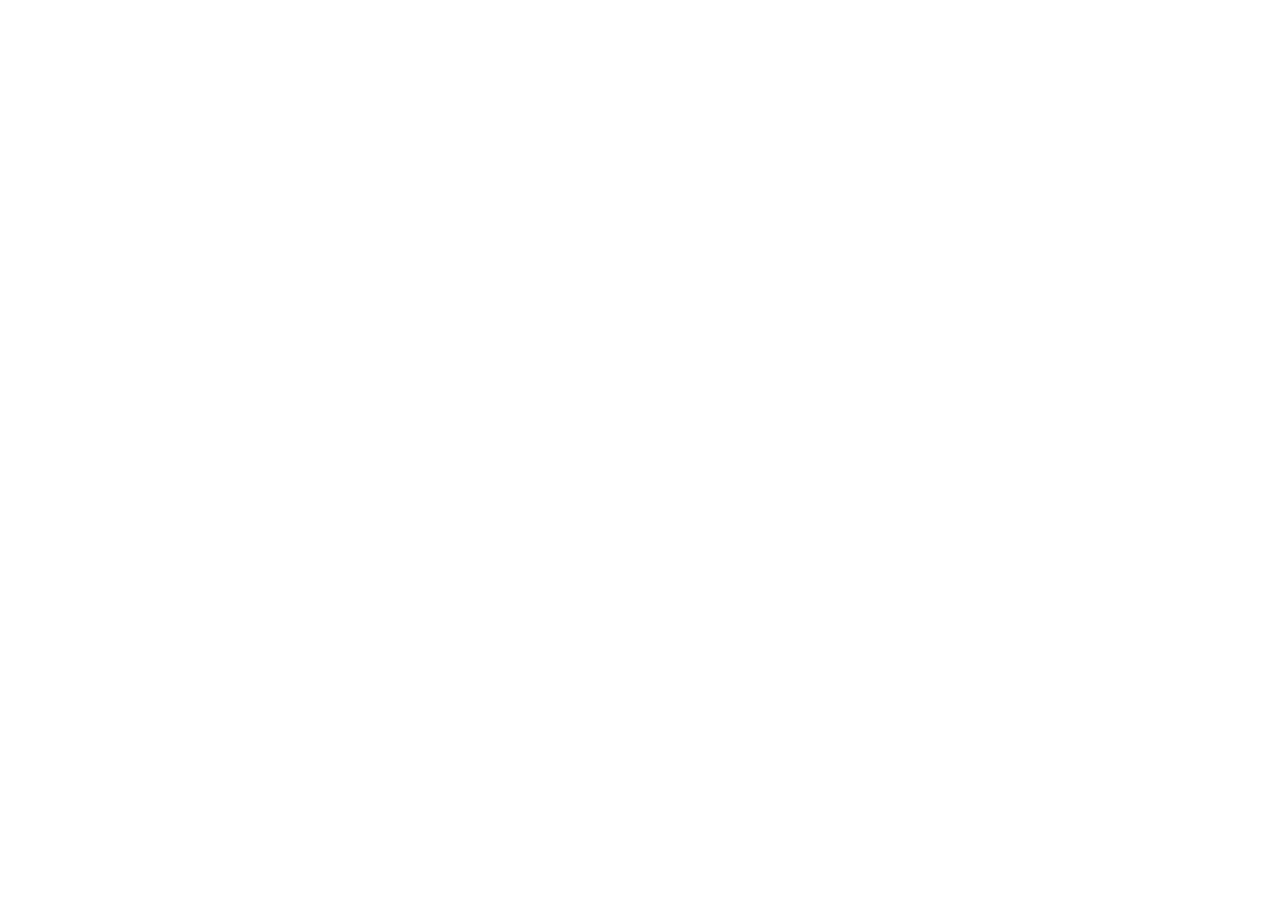
==== commit bd5a1e59: "Fix: add src folder and main.tsx" ====
--- a/index.html
+++ b/index.html
@@ -1,782 +1,15 @@
-<!DOCTYPE html>
-<html lang="ar" dir="rtl" class="scroll-smooth">
-<head>
-  <meta charset="UTF-8">
-  <meta name="viewport" content="width=device-width, initial-scale=1.0">
-  <title>شركة النور للخدمات الفنية | Al-Nour Cooling & Technical Services</title>
-  <meta name="description" content="شركة النور للخدمات الفنية - متخصصون في صيانة وتصليح جميع أنواع المكيفات في دبي، الشارقة، عجمان وباقي الإمارات. كشف مجاني وضمان على جميع الخدمات الفنية.">
-  <meta name="keywords" content="صيانة مكيفات دبي, تصليح مكيفات الشارقة, صيانة تكييف عجمان, شركة النور للخدمات الفنية, صيانة تكييف الإمارات">
+<!doctype html>
+<html lang="en">
+  <head>
+    <meta charset="UTF-8" />
+    <meta name="viewport" content="width=device-width, initial-scale=1.0" />
+    <title>شركة النور للخدمات الفنية | Al-Nour Cooling & Technical Services</title>
+    <meta name="description" content="شركة النور للخدمات الفنية - متخصصون في صيانة وتصليح جميع أنواع المكيفات في دبي، الشارقة، عجمان وباقي الإمارات. كشف مجاني وضمان على جميع الخدمات الفنية." />
+    <meta name="keywords" content="صيانة مكيفات دبي, تصليح مكيفات الشارقة, صيانة تكييف عجمان, شركة النور للخدمات الفنية, صيانة تكييف الإمارات" />
+  </head>
+  <body>
+    <div id="root"></div>
+    <script type="module" src="/src/main.tsx"></script>
+  </body>
+</html>
 
-  <!-- Tailwind CSS CDN -->
-  <script src="https://cdn.tailwindcss.com"></script>
-
-  <script>
-    tailwind.config = {
-      darkMode: 'class',
-      theme: {
-        extend: {
-          colors: {
-            app: {
-              blue: '#0077CC',
-              cyan: '#00A3FF',
-              navy: '#0A1628',
-              'navy-mid': '#0F2040',
-            }
-          }
-        }
-      }
-    }
-  </script>
-
-  <!-- Google Fonts support for Inter -->
-  <link href="https://fonts.googleapis.com/css2?family=Inter:wght@400;500;600;700;800;900&display=swap" rel="stylesheet">
-
-  <style>
-    /* 2. Primary Light CSS Variables */
-    :root {
-      --bg: #FFFFFF;
-      --bg-2: #F5F8FF;
-      --text: #0A1628;
-      --text-dim: #6B8BAA;
-      --blue: #0077CC;
-      --cyan: #00A3FF;
-      --navy: #0A1628;
-      --navy-mid: #0F2040;
-      --white: #FFFFFF;
-      --border: rgba(0,0,0,0.08);
-      --card-bg: #FFFFFF;
-      --shadow: 0 4px 20px rgba(0,0,0,0.08);
-    }
-
-    /* 3. Dark Mode CSS Variables */
-    .dark {
-      --bg: #0A1628;
-      --bg-2: #0F2040;
-      --text: #FFFFFF;
-      --text-dim: #8BA3C0;
-      --border: rgba(255,255,255,0.08);
-      --card-bg: rgba(255,255,255,0.04);
-      --shadow: 0 4px 20px rgba(0,0,0,0.3);
-    }
-
-    body {
-      font-family: 'Inter', system-ui, -apple-system, sans-serif;
-      background-color: var(--bg);
-      color: var(--text);
-      transition: background-color 0.3s ease, color 0.3s ease;
-    }
-
-    .custom-border {
-      border-color: var(--border);
-    }
-
-    .custom-card {
-      background-color: var(--card-bg);
-      border: 1px solid var(--border);
-      box-shadow: var(--shadow);
-    }
-
-    .custom-bg2 {
-      background-color: var(--bg-2);
-    }
-
-    /* Floating WhatsApp keyframes */
-    @keyframes ripple {
-      0% { transform: scale(1); opacity: 1; }
-      100% { transform: scale(1.4); opacity: 0; }
-    }
-    .ripple-active::before {
-      content: '';
-      position: absolute;
-      width: 100%;
-      height: 100%;
-      background-color: #25D366;
-      border-radius: 50%;
-      z-index: -1;
-      animation: ripple 1.8s infinite ease-out;
-    }
-  </style>
-</head>
-<body class="min-h-screen pb-12 overflow-x-hidden">
-
-  <!-- ==================== 1. FIXED BLURRED HEADER ==================== -->
-  <header class="fixed top-0 left-0 right-0 z-50 h-[84px] custom-border border-b bg-opacity-80 backdrop-blur-[12px] flex items-center transition-all duration-300 shadow-sm" style="background-color: rgba(var(--bg), 0.8);">
-    <div class="container mx-auto px-4 md:px-8 flex items-center justify-between">
-
-      <!-- Brand Logo Section -->
-      <div class="flex items-center gap-3">
-        <div class="w-11 h-11 rounded-xl bg-app-blue flex items-center justify-center text-white shadow-md cursor-pointer hover:bg-opacity-95 transition-all">
-          <span class="text-2xl">❄️</span>
-        </div>
-        <div class="flex flex-col">
-          <h1 class="font-extrabold text-base md:text-lg tracking-tight flex items-center gap-1">
-            <span data-ar="شركة النور للخدمات الفنية" data-en="Al-Nour Technical Services">شركة النور للخدمات الفنية</span>
-          </h1>
-          <p class="text-[10px] md:text-xs text-slate-400 leading-none">
-            <span data-ar="الريادة في التكييف" data-en="AC & Cooling Excellence">الريادة في التكييف</span>
-          </p>
-        </div>
-      </div>
-
-      <!-- Action Area controllers -->
-      <div class="flex items-center gap-2 md:gap-3">
-
-        <!-- Language Switch trigger -->
-        <button id="lang-btn" class="flex items-center gap-1.5 px-3 py-2 rounded-lg border custom-border bg-white text-xs font-bold transition-all hover:border-app-blue active:scale-95 cursor-pointer text-slate-800 dark:text-slate-100 dark:bg-slate-800">
-          <span>🌐</span>
-          <span id="lang-text">EN</span>
-        </button>
-
-        <!-- Separate Light / Dark mode button -->
-        <button id="theme-btn" class="flex items-center gap-1.5 px-3 py-2 rounded-lg border custom-border bg-white text-xs font-bold transition-all hover:border-app-blue active:scale-95 cursor-pointer text-slate-800 dark:text-slate-100 dark:bg-slate-800">
-          <span id="theme-icon">🌙</span>
-          <span id="theme-text" data-ar="مظهر داكن" data-en="Dark">مظهر داكن</span>
-        </button>
-
-        <!-- WhatsApp Button #25D366 -->
-        <a href="https://wa.me/971505075707" target="_blank" class="flex items-center gap-1.5 px-3 py-2.5 rounded-lg text-white font-bold text-xs md:text-sm shadow-md transition-all active:scale-95 hover:brightness-110" style="background-color: #25D366;">
-          <span>💬</span>
-          <span class="hidden sm:inline" data-ar="واتساب" data-en="WhatsApp">واتساب</span>
-        </a>
-
-        <!-- Call Button (Blue) -->
-        <a href="tel:0505075707" class="flex items-center gap-1.5 px-3 py-2.5 rounded-lg text-white bg-app-blue font-bold text-xs md:text-sm shadow-md transition-all active:scale-95 hover:brightness-110">
-          <span>📞</span>
-          <span class="hidden sm:inline" data-ar="اتصل الحين" data-en="Call Now">اتصل الحين</span>
-        </a>
-
-      </div>
-
-    </div>
-  </header>
-
-
-  <!-- ==================== 2. HERO AREA WITH FORM BLOCK ==================== -->
-  <main class="pt-32 pb-16 md:pt-40 md:pb-24 px-4 md:px-8 max-w-7xl mx-auto w-full">
-
-    <!-- Stage 2 Responsive Layout Grid (adapt to 1 column under 900px) -->
-    <div class="grid grid-cols-1 lg:grid-cols-12 gap-8 lg:gap-12 items-center">
-
-      <!-- Left Content Info (Span 7/12) -->
-      <div class="lg:col-span-7 flex flex-col items-start text-right">
-
-        <!-- Badge -->
-        <span class="inline-flex items-center gap-2 px-4 py-1.5 rounded-full bg-blue-100 dark:bg-blue-900/30 text-app-blue font-bold text-xs md:text-sm mb-6 border border-blue-200 dark:border-blue-800">
-          <span>⭐</span>
-          <span data-ar="كشف مجاني • خبرة 5 سنين • ضمان على الشغل" data-en="Free Inspection • 5 Years Experience • Guaranteed Work">
-            كشف مجاني • خبرة 5 سنين • ضمان على الشغل
-          </span>
-        </span>
-
-        <!-- Heading -->
-        <h2 class="text-3xl md:text-5xl lg:text-6xl font-black leading-tight mb-6 tracking-tight text-slate-900 dark:text-white">
-          <span data-ar="مكيفك خربان؟ نصلحه الحين بضمان ✓" data-en="AC Broken? We Fix It Now With Warranty ✓">
-            مكيفك خربان؟ نصلحه الحين بضمان ✓
-          </span>
-        </h2>
-
-        <!-- Sub-header -->
-        <p class="text-base md:text-lg text-slate-500 dark:text-slate-300 mb-8 leading-relaxed font-medium">
-          <span data-ar="شركة النور للخدمات الفنية — متخصصين في صيانة وتصليح كل أنواع المكيفات في دبي والشارقة وعجمان وباقي الإمارات. كشف مجاني وما تدفع شي لو ما عجبك الشغل." data-en="Al-Nour Technical Services — Specialists in repair and maintenance of all AC types across Dubai, Sharjah, Ajman and all UAE. Free inspection, no charge if not satisfied.">
-            شركة النور للخدمات الفنية — متخصصين في صيانة وتصليح كل أنواع المكيفات في دبي والشارقة وعجمان وباقي الإمارات. كشف مجاني وما تدفع شي لو ما عجبك الشغل.
-          </span>
-        </p>
-
-        <!-- Bullet Points -->
-        <div class="grid grid-cols-1 sm:grid-cols-2 gap-4 w-full mb-8">
-
-          <div class="flex items-center gap-2.5 bg-white dark:bg-white/5 border custom-border p-3.5 rounded-xl font-bold text-sm text-slate-800 dark:text-slate-100">
-            <span class="text-emerald-500">✓</span>
-            <span data-ar="كشف مجاني بدون أي التزام" data-en="Free inspection, no obligation">كشف مجاني بدون أي التزام</span>
-          </div>
-
-          <div class="flex items-center gap-2.5 bg-white dark:bg-white/5 border custom-border p-3.5 rounded-xl font-bold text-sm text-slate-800 dark:text-slate-100">
-            <span class="text-emerald-500">✓</span>
-            <span data-ar="ضمان على كل الأشغال" data-en="Warranty on all work">ضمان على كل الأشغال</span>
-          </div>
-
-          <div class="flex items-center gap-2.5 bg-white dark:bg-white/5 border custom-border p-3.5 rounded-xl font-bold text-sm text-slate-800 dark:text-slate-100">
-            <span class="text-emerald-500">✓</span>
-            <span data-ar="خبرة 5 سنين في الإمارات" data-en="5 years experience in UAE">خبرة 5 سنين في الإمارات</span>
-          </div>
-
-          <div class="flex items-center gap-2.5 bg-white dark:bg-white/5 border custom-border p-3.5 rounded-xl font-bold text-sm text-slate-800 dark:text-slate-100">
-            <span class="text-emerald-500">✓</span>
-            <span data-ar="وصول سريع لعندك" data-en="Fast response to your location">وصول سريع لعندك</span>
-          </div>
-
-          <div class="flex items-center gap-2.5 bg-white dark:bg-white/5 border custom-border p-3.5 rounded-xl font-bold text-sm text-slate-800 dark:text-slate-100 col-span-1 sm:col-span-2">
-            <span class="text-emerald-500">✓</span>
-            <span data-ar="خدمة VIP للطوارئ" data-en="VIP emergency service">خدمة VIP للطوارئ</span>
-          </div>
-
-        </div>
-
-        <!-- Tech Photo Image -->
-        <div class="relative w-full rounded-2xl overflow-hidden shadow-lg border custom-border max-w-2xl bg-gray-900">
-          <img src="https://images.unsplash.com/photo-1621905251189-08b45d6a269e?w=800" alt="Technical Work Repair AC Dubai" class="w-full h-64 md:h-80 object-cover hover:scale-102 transition-all duration-300">
-          <div class="absolute inset-0 bg-gradient-to-t from-black/80 to-transparent flex items-end p-6 justify-between text-white">
-            <p class="font-bold text-sm" data-ar="صيانة معتمدة لضمان أطول عمر لجهازك" data-en="Certified repair prolongs client setup">صيانة معتمدة لضمان أطول عمر لجهازك</p>
-            <span class="bg-app-blue px-2.5 py-1 rounded text-xs font-bold">24/7 Service</span>
-          </div>
-        </div>
-
-      </div>
-
-      <!-- Right WhatsApp Booking Form Column (Span 5/12) -->
-      <div class="lg:col-span-5 w-full">
-
-        <div class="custom-card rounded-2xl p-6 md:p-8">
-          <div class="flex items-center gap-3 mb-6">
-            <span class="text-3xl">💬</span>
-            <div>
-              <h3 class="font-extrabold text-lg text-slate-800 dark:text-white" data-ar="احجز كشفك المجاني الحين" data-en="Book Your Free Inspection Now">
-                احجز كشفك المجاني الحين
-              </h3>
-              <p class="text-xs text-slate-400" data-ar="سجل بياناتك وسيتم توجيهك فوراً للواتساب للتأكيد" data-en="Fill form, get direct WhatsApp scheduling confirmation">
-                سجل بياناتك وسيتم توجيهك فوراً للواتساب للتأكيد
-              </p>
-            </div>
-          </div>
-
-          <!-- The static booking form -->
-          <form id="whatsappForm" class="space-y-4">
-
-            <!-- Field: Name -->
-            <div>
-              <label class="block text-xs font-bold text-slate-400 mb-1.5 uppercase tracking-wider" data-ar="الاسم" data-en="Name">الاسم</label>
-              <input type="text" id="form-name" required placeholder="مثال: محمد العامري" class="w-full px-4 py-3 rounded-xl border custom-border bg-slate-50 dark:bg-slate-900/40 text-sm focus:outline-none focus:border-app-blue">
-            </div>
-
-            <!-- Field: WhatsApp Phone Number -->
-            <div>
-              <label class="block text-xs font-bold text-slate-400 mb-1.5 uppercase tracking-wider" data-ar="رقم الواتساب" data-en="WhatsApp Number">رقم الواتساب</label>
-              <input type="tel" id="form-phone" required placeholder="05XXXXXXXX" class="w-full px-4 py-3 rounded-xl border custom-border bg-slate-50 dark:bg-slate-900/40 text-sm focus:outline-none focus:border-app-blue text-left" dir="ltr">
-            </div>
-
-            <!-- Field: Dropdown Problem -->
-            <div>
-              <label class="block text-xs font-bold text-slate-400 mb-1.5 uppercase tracking-wider" data-ar="المشكلة" data-en="The Problem">المشكلة</label>
-              <select id="form-problem" class="w-full px-4 py-3 rounded-xl border custom-border bg-slate-50 dark:bg-slate-900/40 text-sm focus:outline-none focus:border-app-blue cursor-pointer">
-                <option value="مكيف ما يبرد" data-ar="مكيف ما يبرد" data-en="Poor Cooling">مكيف ما يبرد</option>
-                <option value="تسريب مياه" data-ar="تسريب مياه" data-en="Water Leak">تسريب مياه</option>
-                <option value="صوت غريب" data-ar="صوت غريب" data-en="Strange Noise">صوت غريب</option>
-                <option value="تنظيف" data-ar="تنظيف" data-en="Cleaning">تنظيف</option>
-                <option value="شحن فريون" data-ar="شحن فريون" data-en="Gas Refill">شحن فريون</option>
-                <option value="تركيب جديد" data-ar="تركيب جديد" data-en="New Installation">تركيب جديد</option>
-                <option value="غيره" data-ar="غيره" data-en="Other Problems">غيره</option>
-              </select>
-            </div>
-
-            <!-- Field: Dropdown Emirate -->
-            <div>
-              <label class="block text-xs font-bold text-slate-400 mb-1.5 uppercase tracking-wider" data-ar="الإمارة" data-en="The Emirate">الإمارة</label>
-              <select id="form-emirate" class="w-full px-4 py-3 rounded-xl border custom-border bg-slate-50 dark:bg-slate-900/40 text-sm focus:outline-none focus:border-app-blue cursor-pointer">
-                <option value="دبي" data-ar="دبي" data-en="Dubai">دبي</option>
-                <option value="الشارقة" data-ar="الشارقة" data-en="Sharjah">الشارقة</option>
-                <option value="عجمان" data-ar="عجمان" data-en="Ajman">عجمان</option>
-                <option value="أم القيوين" data-ar="أم القيوين" data-en="UAQ">أم القيوين</option>
-                <option value="الفجيرة" data-ar="الفجيرة" data-en="Fujairah">الفجيرة</option>
-                <option value="رأس الخيمة" data-ar="رأس الخيمة" data-en="RAK">رأس الخيمة</option>
-              </select>
-            </div>
-
-            <!-- Form dispatch btn -->
-            <button type="submit" class="w-full flex items-center justify-center gap-2 py-4 rounded-xl text-white font-bold text-base cursor-pointer hover:bg-opacity-95 shadow" style="background-color: #25D366;">
-              <span data-ar="💬 احجز كشفك المجاني الحين" data-en="💬 Book Your Free Inspection Now">💬 احجز كشفك المجاني الحين</span>
-            </button>
-
-          </form>
-
-          <!-- Stats list stage 2 Under Form container -->
-          <div class="mt-6 pt-5 border-t border-dashed custom-border grid grid-cols-4 gap-2 text-[10px] md:text-xs text-center font-bold text-slate-400">
-            <div>
-              <p class="text-app-blue font-black">5+ Years</p>
-              <span data-ar="سنين خبرة" data-en="Years Exp.">سنين خبرة</span>
-            </div>
-            <div class="border-r custom-border">
-              <p class="text-app-blue font-black">6</p>
-              <span data-ar="إمارات" data-en="Emirates">إمارات</span>
-            </div>
-            <div class="border-r custom-border">
-              <p class="text-app-blue font-black">24/7</p>
-              <span data-ar="خدمة VIP" data-en="VIP Service">خدمة VIP</span>
-            </div>
-            <div class="border-r custom-border">
-              <p class="text-emerald-500 font-black">✓</p>
-              <span data-ar="ضمان" data-en="Warranty">ضمان</span>
-            </div>
-          </div>
-
-        </div>
-
-      </div>
-
-    </div>
-
-  </main>
-
-
-  <!-- ==================== 3. SERVICES SECTION ==================== -->
-  <section class="py-16 md:py-24 bg-slate-50 dark:bg-slate-900/30 border-y custom-border">
-    <div class="container mx-auto px-4 md:px-8 max-w-7xl">
-
-      <div class="text-center mb-16">
-        <span class="text-xs md:text-sm font-extrabold text-app-blue bg-blue-50 dark:bg-blue-950/40 px-3 py-1 rounded-full uppercase tracking-wider" data-ar="🔧 خدماتنا" data-en="🔧 Our Services">🔧 خدماتنا</span>
-        <h2 class="text-2xl md:text-4xl font-black text-slate-900 dark:text-white mt-3" data-ar="كل مشاكل مكيفك نحلّها بضمان" data-en="Every AC Problem, Fixed With Warranty">كل مشاكل مكيفك نحلّها بضمان</h2>
-        <div class="w-12 h-1 bg-app-blue mx-auto mt-4 rounded"></div>
-      </div>
-
-      <!-- 6 Service Cards Grid (Adaptive at 900px to 2 cols, 1 col under 520px) -->
-      <div class="grid grid-cols-1 md:grid-cols-2 lg:grid-cols-3 gap-6">
-
-        <!-- Card 1 -->
-        <div class="custom-card rounded-2xl overflow-hidden hover:border-app-blue/40 duration-300">
-          <div class="h-48 overflow-hidden bg-gray-100">
-            <img src="https://images.unsplash.com/photo-1545259741-2ea3ebf61fa3?w=500" alt="Poor Cooling" class="w-full h-full object-cover">
-          </div>
-          <div class="p-5 text-right">
-            <h3 class="font-extrabold text-lg text-slate-900 dark:text-white mb-2" data-ar="ضعف التبريد وشحن الفريون" data-en="Poor Cooling & Gas Refill">ضعف التبريد وشحن الفريون</h3>
-            <p class="text-sm text-slate-500 dark:text-slate-300 leading-relaxed font-medium" data-ar="نفحص مستوى الفريون ونشحنه بالكمية الصح لضمان تبريد ممتاز" data-en="We check & refill gas to the right level for optimal cooling">نفحص مستوى الفريون ونشحنه بالكمية الصح لضمان تبريد ممتاز</p>
-          </div>
-        </div>
-
-        <!-- Card 2 -->
-        <div class="custom-card rounded-2xl overflow-hidden hover:border-app-blue/40 duration-300">
-          <div class="h-48 overflow-hidden bg-gray-100">
-            <img src="https://images.unsplash.com/photo-1581094794329-c8112a89af12?w=500" alt="Water Leak" class="w-full h-full object-cover">
-          </div>
-          <div class="p-5 text-right">
-            <h3 class="font-extrabold text-lg text-slate-900 dark:text-white mb-2" data-ar="تسريب مياه من المكيف" data-en="Water Leakage Fix">تسريب مياه من المكيف</h3>
-            <p class="text-sm text-slate-500 dark:text-slate-300 leading-relaxed font-medium" data-ar="نحدد مصدر التسريب ونصلحه بسرعة قبل ما يسبب أضرار أكبر" data-en="We locate and fix leaks fast before they cause more damage">نحدد مصدر التسريب ونصلحه بسرعة قبل ما يسبب أضرار أكبر</p>
-          </div>
-        </div>
-
-        <!-- Card 3 -->
-        <div class="custom-card rounded-2xl overflow-hidden hover:border-app-blue/40 duration-300">
-          <div class="h-48 overflow-hidden bg-gray-100">
-            <img src="https://images.unsplash.com/photo-1504328345606-18bbc8c9d7d1?w=500" alt="AC Noise Vibration" class="w-full h-full object-cover">
-          </div>
-          <div class="p-5 text-right">
-            <h3 class="font-extrabold text-lg text-slate-900 dark:text-white mb-2" data-ar="صوت غريب من الجهاز" data-en="Noise & Vibration Fix">صوت غريب من الجهاز</h3>
-            <p class="text-sm text-slate-500 dark:text-slate-300 leading-relaxed font-medium" data-ar="نشخص سبب الصوت الغريب سواء من الوحدة الداخلية أو الخارجية" data-en="We diagnose unusual sounds from indoor or outdoor unit">نشخص سبب الصوت الغريب سواء من الوحدة الداخلية أو الخارجية</p>
-          </div>
-        </div>
-
-        <!-- Card 4 -->
-        <div class="custom-card rounded-2xl overflow-hidden hover:border-app-blue/40 duration-300">
-          <div class="h-48 overflow-hidden bg-gray-100">
-            <img src="https://images.unsplash.com/photo-1527689368864-3a821dbccc34?w=500" alt="Full Cleaning service" class="w-full h-full object-cover">
-          </div>
-          <div class="p-5 text-right">
-            <h3 class="font-extrabold text-lg text-slate-900 dark:text-white mb-2" data-ar="تنظيف شامل للمكيف" data-en="Full AC Cleaning">تنظيف شامل للمكيف</h3>
-            <p class="text-sm text-slate-500 dark:text-slate-300 leading-relaxed font-medium" data-ar="تنظيف الفلاتر والكويل والفان بمواد متخصصة لهواء نقي ونظيف" data-en="Full filter, coil & fan clean with specialist products">تنظيف الفلاتر والكويل والفان بمواد متخصصة لهواء نقي ونظيف</p>
-          </div>
-        </div>
-
-        <!-- Card 5 -->
-        <div class="custom-card rounded-2xl overflow-hidden hover:border-app-blue/40 duration-300">
-          <div class="h-48 overflow-hidden bg-gray-100">
-            <img src="https://images.unsplash.com/photo-1549576490-b0b4831ef60a?w=500" alt="VIP support service status" class="w-full h-full object-cover">
-          </div>
-          <div class="p-5 text-right">
-            <h3 class="font-extrabold text-lg text-slate-900 dark:text-white mb-2" data-ar="خدمة VIP طارئة" data-en="VIP Emergency Service">خدمة VIP طارئة</h3>
-            <p class="text-sm text-slate-500 dark:text-slate-300 leading-relaxed font-medium" data-ar="خدمة سريعة بأولوية عالية للحالات الطارئة نوصلك بأسرع" data-en="High-priority fast service for emergencies, we arrive ASAP">خدمة سريعة بأولوية عالية للحالات الطارئة نوصلك بأسرع</p>
-          </div>
-        </div>
-
-        <!-- Card 6 -->
-        <div class="custom-card rounded-2xl overflow-hidden hover:border-app-blue/40 duration-300">
-          <div class="h-48 overflow-hidden bg-gray-100">
-            <img src="https://images.unsplash.com/photo-1621905252507-b354bc25edac?w=500" alt="AC Install support" class="w-full h-full object-cover">
-          </div>
-          <div class="p-5 text-right">
-            <h3 class="font-extrabold text-lg text-slate-900 dark:text-white mb-2" data-ar="تركيب وصيانة دورية" data-en="Installation & Maintenance">تركيب وصيانة دورية</h3>
-            <p class="text-sm text-slate-500 dark:text-slate-300 leading-relaxed font-medium" data-ar="تركيب المكيفات الجديدة وبرامج صيانة دورية للحفاظ" data-en="New AC installation and scheduled maintenance programs">تركيب المكيفات الجديدة وبرامج صيانة دورية للحفاظ</p>
-          </div>
-        </div>
-
-      </div>
-
-    </div>
-  </section>
-
-
-  <!-- ==================== 4. WHY US SECTION ==================== -->
-  <section class="py-16 md:py-24 max-w-7xl mx-auto w-full px-4 md:px-8">
-
-    <div class="text-center mb-16">
-      <span class="text-xs md:text-sm font-extrabold text-app-cyan bg-blue-50 dark:bg-blue-950/30 px-3 py-1 rounded-full uppercase" data-ar="⭐ ليش النور؟" data-en="⭐ Why Al-Nour?">⭐ ليش النور؟</span>
-      <h2 class="text-2xl md:text-4xl font-black text-slate-900 dark:text-white mt-3" data-ar="اللي يميزنا عن أي محل ثاني" data-en="What Sets Us Apart">اللي يميزنا عن أي محل ثاني</h2>
-      <div class="w-12 h-1 bg-app-cyan mx-auto mt-4 rounded"></div>
-    </div>
-
-    <!-- 4 key distinct features -->
-    <div class="grid grid-cols-1 md:grid-cols-2 lg:grid-cols-4 gap-6">
-
-      <!-- F1 -->
-      <div class="custom-card p-6 rounded-2xl text-right flex flex-col justify-between hover:-translate-y-1 duration-300">
-        <span class="text-3xl mb-4 block">🔍</span>
-        <div>
-          <h3 class="font-bold text-base text-slate-900 dark:text-white mb-2" data-ar="كشف مجاني — ما تدفع ولا درهم" data-en="Free inspection — zero cost">كشف مجاني — ما تدفع ولا درهم</h3>
-          <p class="text-xs text-slate-500 dark:text-slate-300 font-medium" data-ar="نيجيلك ونفحص المكيف مجاناً بدون أي التزام منك" data-en="We come to you and inspect your AC for free, no obligation">نيجيلك ونفحص المكيف مجاناً بدون أي التزام منك</p>
-        </div>
-      </div>
-
-      <!-- F2 -->
-      <div class="custom-card p-6 rounded-2xl text-right flex flex-col justify-between hover:-translate-y-1 duration-300">
-        <span class="text-3xl mb-4 block">✅</span>
-        <div>
-          <h3 class="font-bold text-base text-slate-900 dark:text-white mb-2" data-ar="ضمان على شغلنا — نرجع بدون أي كلام" data-en="Guaranteed work — we return free">ضمان على شغلنا — نرجع بدون أي كلام</h3>
-          <p class="text-xs text-slate-500 dark:text-slate-300 font-medium" data-ar="كل شغلة نعملها عليها ضمان لو في أي مشكلة نرجع فوراً" data-en="Everything we do is warranted we return immediately if needed">كل شغلة نعملها عليها ضمان لو في أي مشكلة نرجع فوراً</p>
-        </div>
-      </div>
-
-      <!-- F3 -->
-      <div class="custom-card p-6 rounded-2xl text-right flex flex-col justify-between hover:-translate-y-1 duration-300">
-        <span class="text-3xl mb-4 block">⚡</span>
-        <div>
-          <h3 class="font-bold text-base text-slate-900 dark:text-white mb-2" data-ar="فنيين موزعين بكل الإمارات" data-en="Technicians across all Emirates">فنيين موزعين بكل الإمارات</h3>
-          <p class="text-xs text-slate-500 dark:text-slate-300 font-medium" data-ar="عندنا فنيين في كل إمارة لضمان أسرع وقت وصول ليك" data-en="We have technicians in every emirate for fastest arrival">عندنا فنيين في كل إمارة لضمان أسرع وقت وصول ليك</p>
-        </div>
-      </div>
-
-      <!-- F4 -->
-      <div class="custom-card p-6 rounded-2xl text-right flex flex-col justify-between hover:-translate-y-1 duration-300">
-        <span class="text-3xl mb-4 block">💰</span>
-        <div>
-          <h3 class="font-bold text-base text-slate-900 dark:text-white mb-2" data-ar="أسعار واضحة — ما في مفاجآت" data-en="Clear prices — no surprises">أسعار واضحة — ما في مفاجآت</h3>
-          <p class="text-xs text-slate-500 dark:text-slate-300 font-medium" data-ar="نعطيك السعر قبل الشغل مافي رسوم خفية أبداً" data-en="We quote before we start no hidden fees ever">نعطيك السعر قبل الشغل مافي رسوم خفية أبداً</p>
-        </div>
-      </div>
-
-    </div>
-
-  </section>
-
-
-  <!-- ==================== 5. HOW IT WORKS SECTION ==================== -->
-  <section class="py-16 md:py-24 bg-slate-50 dark:bg-slate-900/30 border-y custom-border">
-    <div class="container mx-auto px-4 md:px-8 max-w-7xl">
-
-      <div class="text-center mb-16">
-        <span class="text-xs md:text-sm font-extrabold text-app-blue bg-blue-100 dark:bg-blue-900/30 px-3 py-1 rounded-full uppercase" data-ar="⚙️ كيف نشتغل" data-en="⚙️ How It Works">⚙️ كيف نشتغل</span>
-        <h2 class="text-2xl md:text-4xl font-black text-slate-900 dark:text-white mt-3" data-ar="3 خطوات بس وخلصنا" data-en="Just 3 Steps and Done">3 خطوات بس وخلصنا</h2>
-        <div class="w-12 h-1 bg-app-blue mx-auto mt-4 rounded"></div>
-      </div>
-
-      <div class="grid grid-cols-1 lg:grid-cols-3 gap-8">
-
-        <!-- Step 1 -->
-        <div class="custom-card p-6 rounded-2xl text-center relative pt-12">
-          <span class="absolute -top-6 left-1/2 -translate-x-1/2 w-12 h-12 rounded-full bg-app-blue text-white font-bold flex items-center justify-center border-4 border-white shadow">1</span>
-          <h3 class="font-extrabold text-lg text-slate-900 dark:text-white mb-2" data-ar="تواصل معنا عبر واتساب أو اتصال" data-en="Contact us via WhatsApp or Call">تواصل معنا عبر واتساب أو اتصال</h3>
-          <p class="text-sm text-slate-500 dark:text-slate-300 font-medium" data-ar="كلمنا وقولنا المشكلة وين أنت" data-en="Tell us your issue and location">كلمنا وقولنا المشكلة وين أنت</p>
-        </div>
-
-        <!-- Step 2 -->
-        <div class="custom-card p-6 rounded-2xl text-center relative pt-12">
-          <span class="absolute -top-6 left-1/2 -translate-x-1/2 w-12 h-12 rounded-full bg-app-blue text-white font-bold flex items-center justify-center border-4 border-white shadow">2</span>
-          <h3 class="font-extrabold text-lg text-slate-900 dark:text-white mb-2" data-ar="الفني يوصلك بأسرع وقت" data-en="Technician arrives ASAP">الفني يوصلك بأسرع وقت</h3>
-          <p class="text-sm text-slate-500 dark:text-slate-400 font-medium" data-ar="نبعتلك فني متخصص على طول" data-en="We dispatch a specialist immediately">نبعتلك فني متخصص على طول</p>
-        </div>
-
-        <!-- Step 3 -->
-        <div class="custom-card p-6 rounded-2xl text-center relative pt-12">
-          <span class="absolute -top-6 left-1/2 -translate-x-1/2 w-12 h-12 rounded-full bg-app-blue text-white font-bold flex items-center justify-center border-4 border-white shadow">3</span>
-          <h3 class="font-extrabold text-lg text-slate-900 dark:text-white mb-2" data-ar="نشخص ونصلح بضمان" data-en="We diagnose & fix with warranty">نشخص ونصلح بضمان</h3>
-          <p class="text-sm text-slate-500 dark:text-slate-400 font-medium" data-ar="نحل المشكلة ونعطيك ضمان على الشغل" data-en="Problem solved with full warranty">نحل المشكلة ونعطيك ضمان على الشغل</p>
-        </div>
-
-      </div>
-
-    </div>
-  </section>
-
-
-  <!-- ==================== 6. CITIES OF SERVICE ==================== -->
-  <section class="py-16 md:py-24 max-w-7xl mx-auto w-full px-4 md:px-8">
-
-    <div class="text-center mb-16">
-      <span class="text-xs md:text-sm font-extrabold text-app-blue bg-blue-50 dark:bg-blue-900/40 px-3 py-1 rounded-full uppercase" data-ar="📍 مناطق الخدمة" data-en="📍 Service Areas">📍 مناطق الخدمة</span>
-      <h2 class="text-2xl md:text-4xl font-black text-slate-900 dark:text-white mt-3" data-ar="نخدم 6 إمارات في الدولة" data-en="Serving 6 Emirates Across UAE">نخدم 6 إمارات في الدولة</h2>
-      <div class="w-12 h-1 bg-app-blue mx-auto mt-4 rounded"></div>
-    </div>
-
-    <!-- 6 covered UAE emirates custom cards -->
-    <div class="grid grid-cols-1 sm:grid-cols-2 lg:grid-cols-3 gap-6">
-
-      <!-- Dubai -->
-      <div class="relative h-64 rounded-2xl overflow-hidden shadow bg-gray-900 flex items-end p-6 border custom-border group">
-        <img src="https://images.unsplash.com/photo-1512453979798-5ea266f8880c?w=500" alt="Dubai skyline" class="absolute inset-0 w-full h-full object-cover opacity-60 group-hover:scale-102 transition duration-500">
-        <div class="relative z-10 text-right w-full">
-          <span class="text-xs font-bold text-[#00A3FF] tracking-wider uppercase bg-[#00A3FF]/10 px-2 py-1 rounded mb-2 inline-block">UAE</span>
-          <h3 class="text-2xl font-black text-white" data-ar="دبي" data-en="Dubai">دبي</h3>
-          <p class="text-xs text-slate-200" data-ar="تغطية كاملة لكل المناطق" data-en="Full coverage across all areas">تغطية كاملة لكل المناطق</p>
-        </div>
-        <div class="absolute inset-0 bg-gradient-to-t from-black/85 via-black/20 to-transparent pointer-events-none"></div>
-      </div>
-
-      <!-- Sharjah -->
-      <div class="relative h-64 rounded-2xl overflow-hidden shadow bg-gray-900 flex items-end p-6 border custom-border group">
-        <img src="https://images.unsplash.com/photo-1544984243-ec57ea16fe25?w=500" alt="Sharjah architecture" class="absolute inset-0 w-full h-full object-cover opacity-60 group-hover:scale-102 transition duration-500">
-        <div class="relative z-10 text-right w-full">
-          <span class="text-xs font-bold text-emerald-400 tracking-wider uppercase bg-emerald-400/10 px-2 py-1 rounded mb-2 inline-block">UAE</span>
-          <h3 class="text-2xl font-black text-white" data-ar="الشارقة" data-en="Sharjah">الشارقة</h3>
-          <p class="text-xs text-slate-200" data-ar="خدمة سريعة بكل الأحياء" data-en="Fast service in all districts">خدمة سريعة بكل الأحياء</p>
-        </div>
-        <div class="absolute inset-0 bg-gradient-to-t from-black/85 via-black/20 to-transparent pointer-events-none"></div>
-      </div>
-
-      <!-- Ajman -->
-      <div class="relative h-64 rounded-2xl overflow-hidden shadow bg-gray-900 flex items-end p-6 border custom-border group">
-        <img src="https://images.unsplash.com/photo-1582672060674-bc2bd808a8b5?w=500" alt="Ajman shoreline" class="absolute inset-0 w-full h-full object-cover opacity-60 group-hover:scale-102 transition duration-500">
-        <div class="relative z-10 text-right w-full">
-          <span class="text-xs font-bold text-amber-400 tracking-wider uppercase bg-amber-400/10 px-2 py-1 rounded mb-2 inline-block">UAE</span>
-          <h3 class="text-2xl font-black text-white" data-ar="عجمان" data-en="Ajman">عجمان</h3>
-          <p class="text-xs text-slate-200" data-ar="تغطية شاملة لعجمان" data-en="Full Ajman coverage">تغطية شاملة لعجمان</p>
-        </div>
-        <div class="absolute inset-0 bg-gradient-to-t from-black/85 via-black/20 to-transparent pointer-events-none"></div>
-      </div>
-
-      <!-- Umm Al Quwain -->
-      <div class="relative h-64 rounded-2xl overflow-hidden shadow bg-gray-900 flex items-end p-6 border custom-border group">
-        <img src="https://images.unsplash.com/photo-1551882547-ff40c63fe5fa?w=500" alt="UAQ UAE" class="absolute inset-0 w-full h-full object-cover opacity-60 group-hover:scale-102 transition duration-500">
-        <div class="relative z-10 text-right w-full">
-          <span class="text-xs font-bold text-orange-400 tracking-wider uppercase bg-orange-400/10 px-2 py-1 rounded mb-2 inline-block">UAE</span>
-          <h3 class="text-2xl font-black text-white" data-ar="أم القيوين" data-en="UAQ">أم القيوين</h3>
-          <p class="text-xs text-slate-200" data-ar="نوصلك بأسرع وقت" data-en="Fast arrival guaranteed">نوصلك بأسرع وقت</p>
-        </div>
-        <div class="absolute inset-0 bg-gradient-to-t from-black/85 via-black/20 to-transparent pointer-events-none"></div>
-      </div>
-
-      <!-- Fujairah -->
-      <div class="relative h-64 rounded-2xl overflow-hidden shadow bg-gray-900 flex items-end p-6 border custom-border group">
-        <img src="https://images.unsplash.com/photo-1571896349842-33c89424de2d?w=500" alt="Fujairah hotel mountains" class="absolute inset-0 w-full h-full object-cover opacity-60 group-hover:scale-102 transition duration-500">
-        <div class="relative z-10 text-right w-full">
-          <span class="text-xs font-bold text-cyan-400 tracking-wider uppercase bg-cyan-400/10 px-2 py-1 rounded mb-2 inline-block">UAE</span>
-          <h3 class="text-2xl font-black text-white" data-ar="الفجيرة" data-en="Fujairah">الفجيرة</h3>
-          <p class="text-xs text-slate-200" data-ar="خدمة موثوقة في الفجيرة" data-en="Reliable service in Fujairah">خدمة موثوقة في الفجيرة</p>
-        </div>
-        <div class="absolute inset-0 bg-gradient-to-t from-black/85 via-black/20 to-transparent pointer-events-none"></div>
-      </div>
-
-      <!-- Ras Al Khaimah -->
-      <div class="relative h-64 rounded-2xl overflow-hidden shadow bg-gray-900 flex items-end p-6 border custom-border group">
-        <img src="https://images.unsplash.com/photo-1540541338287-41700207dee6?w=500" alt="RAK UAE" class="absolute inset-0 w-full h-full object-cover opacity-60 group-hover:scale-102 transition duration-500">
-        <div class="relative z-10 text-right w-full">
-          <span class="text-xs font-bold text-rose-400 tracking-wider uppercase bg-rose-400/10 px-2 py-1 rounded mb-2 inline-block">UAE</span>
-          <h3 class="text-2xl font-black text-white" data-ar="رأس الخيمة" data-en="RAK">رأس الخيمة</h3>
-          <p class="text-xs text-slate-200" data-ar="فنيين متخصصين في رأس الخيمة" data-en="Expert technicians in RAK">فنيين متخصصين في رأس الخيمة</p>
-        </div>
-        <div class="absolute inset-0 bg-gradient-to-t from-black/85 via-black/20 to-transparent pointer-events-none"></div>
-      </div>
-
-    </div>
-
-  </section>
-
-
-  <!-- ==================== 7. HELPFUL ARTICLES (BLOG) ==================== -->
-  <section class="py-16 md:py-24 bg-slate-50 dark:bg-slate-900/30 border-y custom-border">
-    <div class="container mx-auto px-4 md:px-8 max-w-7xl">
-
-      <div class="text-center mb-16">
-        <span class="text-xs md:text-sm font-extrabold text-app-blue bg-blue-50 dark:bg-blue-900/40 px-3 py-1 rounded-full uppercase" data-ar="📝 المدونة" data-en="📝 Blog">📝 المدونة</span>
-        <h2 class="text-2xl md:text-4xl font-black text-slate-900 dark:text-white mt-3" data-ar="نصايح ومعلومات مفيدة" data-en="Tips & Useful Information">نصايح ومعلومات مفيدة</h2>
-        <div class="w-12 h-1 bg-app-blue mx-auto mt-4 rounded"></div>
-      </div>
-
-      <!-- 3 blog posts -->
-      <div class="grid grid-cols-1 lg:grid-cols-3 gap-8">
-
-        <!-- Post 1 -->
-        <div class="custom-card rounded-xl overflow-hidden hover:shadow flex flex-col justify-between group">
-          <div class="h-48 overflow-hidden bg-gray-100">
-            <img src="https://images.unsplash.com/photo-1621905251918-48416bd8575a?w=500" alt="Needs Service" class="w-full h-full object-cover">
-          </div>
-          <div class="p-6 text-right flex-grow flex flex-col justify-between">
-            <div>
-              <h3 class="font-extrabold text-lg text-slate-900 dark:text-white mb-2 leading-snug" data-ar="كيف تعرف إن مكيفك يحتاج صيانة؟" data-en="How to Know If Your AC Needs Service">كيف تعرف إن مكيفك يحتاج صيانة؟</h3>
-              <p class="text-xs text-slate-500 dark:text-slate-300 font-medium leading-relaxed mb-4" data-ar="لو مكيفك ما يبرد زين أو تسمع أصوات غريبة أو شايف مياه تسرب — هذي علامات إن مكيفك يحتاج صيانة عاجلة" data-en="If your AC isn't cooling well, making strange noises or leaking water — these are signs it needs urgent service">لو مكيفك ما يبرد زين أو تسمع أصوات غريبة أو شايف مياه تسرب — هذي علامات إن مكيفك يحتاج صيانة عاجلة</p>
-            </div>
-            <a href="https://wa.me/971505075707" target="_blank" class="text-xs font-black text-app-blue hover:underline self-end" data-ar="اقرأ أكتر ←" data-en="Read More →">اقرأ أكتر ←</a>
-          </div>
-        </div>
-
-        <!-- Post 2 -->
-        <div class="custom-card rounded-xl overflow-hidden hover:shadow flex flex-col justify-between group">
-          <div class="h-48 overflow-hidden bg-gray-100">
-            <img src="https://images.unsplash.com/photo-1545259742-b4ea8fea5600?w=500" alt="Split AC difference" class="w-full h-full object-cover">
-          </div>
-          <div class="p-6 text-right flex-grow flex flex-col justify-between">
-            <div>
-              <h3 class="font-extrabold text-lg text-slate-900 dark:text-white mb-2 leading-snug" data-ar="الفرق بين السبليت والمركزي والشباك" data-en="Split vs Central vs Window AC">الفرق بين السبليت والمركزي والشباك</h3>
-              <p class="text-xs text-slate-500 dark:text-slate-300 font-medium leading-relaxed mb-4" data-ar="كل نوع مكيف إله مميزاته واستخداماته الصح — اعرف الفرق وشوف أيهم يناسب بيتك أو مكتبك" data-en="Each AC type has its own advantages and best use cases — find out which suits your home or office">كل نوع مكيف إله مميزاته واستخداماته الصح — اعرف الفرق وشوف أيهم يناسب بيتك أو مكتبك</p>
-            </div>
-            <a href="https://wa.me/971505075707" target="_blank" class="text-xs font-black text-app-blue hover:underline self-end" data-ar="اقرأ أكتر ←" data-en="Read More →">اقرأ أكتر ←</a>
-          </div>
-        </div>
-
-        <!-- Post 3 -->
-        <div class="custom-card rounded-xl overflow-hidden hover:shadow flex flex-col justify-between group">
-          <div class="h-48 overflow-hidden bg-gray-100">
-            <img src="https://images.unsplash.com/photo-1581094288338-2314dddb7ece?w=500" alt="filter installation clean" class="w-full h-full object-cover">
-          </div>
-          <div class="p-6 text-right flex-grow flex flex-col justify-between">
-            <div>
-              <h3 class="font-extrabold text-lg text-slate-900 dark:text-white mb-2 leading-snug" data-ar="ليش لازم تنظف مكيفك كل 3 شهور" data-en="Why Clean Your AC Every 3 Months">ليش لازم تنظف مكيفك كل 3 شهور</h3>
-              <p class="text-xs text-slate-500 dark:text-slate-400 font-medium leading-relaxed mb-4" data-ar="التنظيف المنتظم يطول عمر المكيف ويوفر لك فلوس الكهرباء ويضمن لك هواء نظيف وصحي في بيتك" data-en="Regular cleaning extends your AC life saves electricity bills and ensures clean healthy air in your home">التنظيف المنتظم يطول عمر المكيف ويوفر لك فلوس الكهرباء ويضمن لك هواء نظيف وصحي في بيتك</p>
-            </div>
-            <a href="https://wa.me/971505075707" target="_blank" class="text-xs font-black text-app-blue hover:underline self-end" data-ar="اقرأ أكتر ←" data-en="Read More →">اقرأ أكتر ←</a>
-          </div>
-        </div>
-
-      </div>
-
-    </div>
-  </section>
-
-
-  <!-- ==================== 8. CTA STRIP BANNER ==================== -->
-  <section class="my-16 mx-4 md:mx-8 max-w-7xl lg:mx-auto">
-    <div class="rounded-3xl p-8 md:p-12 text-white flex flex-col lg:flex-row items-center justify-between gap-8 relative overflow-hidden shadow-lg" style="background-image: linear-gradient(135deg, #0077CC, #00A3FF);">
-
-      <div class="text-right w-full lg:w-auto relative z-10 flex-grow">
-        <h2 class="text-2xl md:text-3xl font-black mb-3" data-ar="مكيفك فيه مشكلة؟ تواصل معنا الحين!" data-en="AC Problem? Contact Us Now!">مكيفك فيه مشكلة؟ تواصل معنا الحين!</h2>
-        <p class="text-base md:text-lg text-white/95 font-bold" data-ar="كشف مجاني • رد سريع • ضمان على الشغل" data-en="Free Inspection • Fast Response • Guaranteed Work">كشف مجاني • رد سريع • ضمان على الشغل</p>
-      </div>
-
-      <div class="relative z-10 flex flex-wrap gap-4 shrink-0">
-
-        <!-- WA Btn -->
-        <a href="https://wa.me/971505075707" target="_blank" class="flex items-center gap-2 px-6 py-4 rounded-xl text-white font-black text-sm transition-all hover:scale-103" style="background-color: #25D366;">
-          💬 <span data-ar="💬 تواصل عبر واتساب" data-en="💬 Contact via WhatsApp">💬 تواصل عبر واتساب</span>
-        </a>
-
-        <!-- Call Btn -->
-        <a href="tel:0505075707" class="flex items-center gap-2 px-6 py-4 rounded-xl text-white font-black text-sm border-2 border-white hover:bg-white/10 transition-all">
-          📞 <span>0505075707</span>
-        </a>
-
-      </div>
-
-    </div>
-  </section>
-
-
-  <!-- ==================== 9. ELEGANT FOOTER BLOCK ==================== -->
-  <footer class="pt-12 pb-6 border-t custom-border bg-slate-50 dark:bg-slate-900/30">
-    <div class="container mx-auto px-4 md:px-8 max-w-7xl text-center text-slate-800 dark:text-slate-100">
-
-      <h3 class="font-extrabold text-xl mb-4" data-ar="شركة النور للخدمات الفنية" data-en="Al-Nour Technical Services">شركة النور للخدمات الفنية</h3>
-
-      <div class="mb-5">
-        <a href="tel:0505075707" class="inline-flex items-center gap-2 bg-blue-50 dark:bg-blue-900/40 text-app-blue py-2.5 px-5 rounded-lg font-bold text-base" dir="ltr">
-          📞 <span>0505075707</span>
-        </a>
-      </div>
-
-      <p class="text-sm font-bold text-slate-500 dark:text-slate-400 mb-8 max-w-xl mx-auto" data-ar="دبي • الشارقة • عجمان • أم القيوين • الفجيرة • رأس الخيمة" data-en="Dubai • Sharjah • Ajman • UAQ • Fujairah • RAK">
-        دبي • الشارقة • عجمان • أم القيوين • الفجيرة • رأس الخيمة
-      </p>
-
-      <div class="text-xs text-slate-400 pt-6 border-t custom-border">
-        <span data-ar="© 2025 شركة النور للخدمات الفنية — جميع الحقوق محفوظة" data-en="© 2025 Al-Nour Technical Services — All Rights Reserved">© 2025 شركة النور للخدمات الفنية — جميع الحقوق محفوظة</span>
-      </div>
-
-    </div>
-  </footer>
-
-
-  <!-- ==================== 10. FLOATING WHATSAPP ELEMENT ==================== -->
-  <a href="https://wa.me/971505075707" target="_blank" class="ripple-active fixed bottom-[30px] left-[30px] z-50 w-[60px] h-[60px] rounded-full flex items-center justify-center text-white text-3xl shadow-2xl hover:scale-105 active:scale-95 transition-all" style="background-color: #25D366; animation: bounce 3s infinite;">
-    💬
-  </a>
-
-
-  <!-- ==================== INTERACTIVE JAVASCRIPT TRANSLATOR & THEME SWITCHER ==================== -->
-  <script>
-    // Theme Toggle implementation
-    const themeBtn = document.getElementById('theme-btn');
-    const themeIcon = document.getElementById('theme-icon');
-    const themeText = document.getElementById('theme-text');
-    let isDark = false;
-
-    themeBtn.addEventListener('click', () => {
-      isDark = !isDark;
-      if (isDark) {
-        document.documentElement.classList.add('dark');
-        themeIcon.textContent = '☀️';
-        themeText.setAttribute('data-ar', 'مظهر فاتح');
-        themeText.setAttribute('data-en', 'Light Mode');
-        themeText.textContent = isArabic ? 'مظهر فاتح' : 'Light Mode';
-      } else {
-        document.documentElement.classList.remove('dark');
-        themeIcon.textContent = '🌙';
-        themeText.setAttribute('data-ar', 'مظهر داكن');
-        themeText.setAttribute('data-en', 'Dark Mode');
-        themeText.textContent = isArabic ? 'مظهر داكن' : 'Dark Mode';
-      }
-    });
-
-    // Language Toggle logic
-    const langBtn = document.getElementById('lang-btn');
-    const langText = document.getElementById('lang-text');
-    let isArabic = true;
-
-    function applyTranslations() {
-      // Toggle LTR/RTL
-      const dir = isArabic ? 'rtl' : 'ltr';
-      const lang = isArabic ? 'ar' : 'en';
-      document.documentElement.setAttribute('dir', dir);
-      document.documentElement.setAttribute('lang', lang);
-      document.body.setAttribute('dir', dir);
-
-      langText.textContent = isArabic ? 'EN' : 'العربية';
-
-      // Scan and replace all data tags
-      const transel = document.querySelectorAll("[data-ar][data-en]");
-      transel.forEach(el => {
-        el.textContent = isArabic ? el.getAttribute('data-ar') : el.getAttribute('data-en');
-      });
-
-      // Placeholders inputs translations update
-      const nameInput = document.getElementById('form-name');
-      if (nameInput) {
-        nameInput.placeholder = isArabic ? 'مثال: محمد العامري' : 'e.g. Mohammed Al Ameri';
-      }
-    }
-
-    langBtn.addEventListener('click', () => {
-      isArabic = !isArabic;
-      applyTranslations();
-    });
-
-    // WhatsApp Form Submit action
-    const form = document.getElementById('whatsappForm');
-    form.addEventListener('submit', (e) => {
-      e.preventDefault();
-      const clientName = document.getElementById('form-name').value;
-      const clientPhone = document.getElementById('form-phone').value;
-      const clientProblem = document.getElementById('form-problem').value;
-      const clientEmirate = document.getElementById('form-emirate').value;
-
-      if (!clientName || !clientPhone) {
-        alert(isArabic ? 'فضلاً أدخل الإسم ورقم الهاتف' : 'Please fill out your name and phone number');
-        return;
-      }
-
-      const textMsg = isArabic
-        ? `*طلب حجز كشف مجاني جديد (شركة النور)*\n\n👤 *الاسم:* ${clientName}\n📱 *الواتساب:* ${clientPhone}\n🔧 *المشكلة:* ${clientProblem}\n📍 *الإمارة:* ${clientEmirate}`
-        : `*New AC Free Inspection Order (Al-Nour)*\n\n👤 *Name:* ${clientName}\n📱 *Phone:* ${clientPhone}\n🔧 *Issue:* ${clientProblem}\n📍 *Emirate:* ${clientEmirate}`;
-
-      window.open(`https://wa.me/971505075707?text=${encodeURIComponent(textMsg)}`, '_blank');
-    });
-
-    // Initial load
-    applyTranslations();
-  </script>
-
-</body>
-</html>
